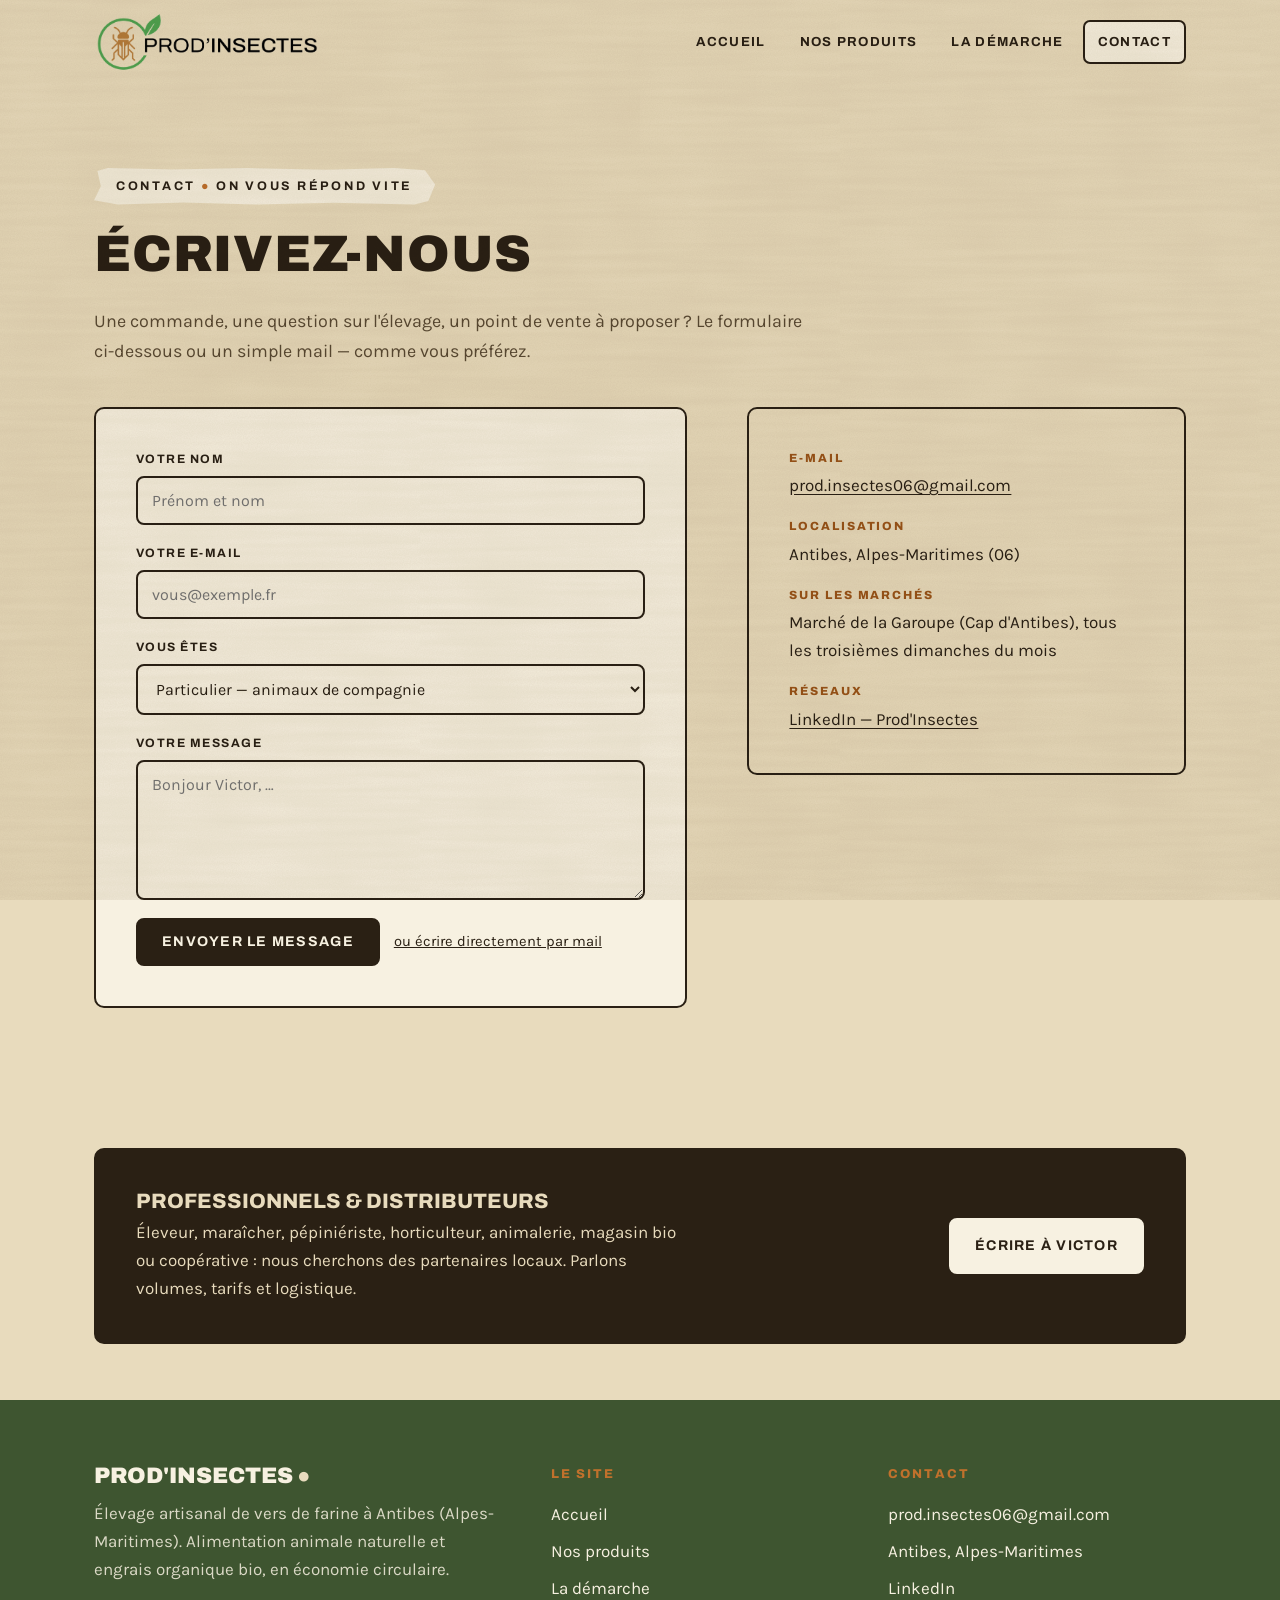
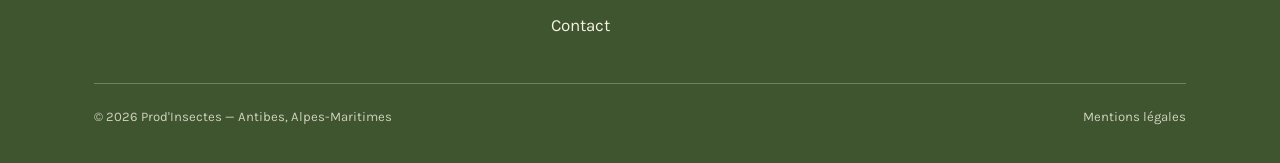
==== docs/contact.html @ 734508de "modif" ====
<!DOCTYPE html>
<html lang="fr">
<head>
<meta charset="utf-8"></meta>
<meta name="viewport" content="width=device-width, initial-scale=1"></meta>
<title>Contact — Prod'Insectes, élevage de vers de farine à Antibes</title>
<meta name="description" content="Contactez Prod'Insectes à Antibes (Alpes-Maritimes) : commandes de vers de farine et d'engrais organique bio, demandes professionnelles et distribution."></meta>
<link rel="preconnect" href="https://fonts.googleapis.com"></link>
<link rel="preconnect" href="https://fonts.gstatic.com" crossorigin="anonymous"></link>
<link href="https://fonts.googleapis.com/css2?family=Archivo:wght@500;700;900&amp;family=Bricolage+Grotesque:wght@500;700;800&amp;family=Karla:wght@400;500;700&amp;family=Source+Sans+3:wght@400;600&amp;family=Space+Grotesk:wght@500;700&amp;family=Work+Sans:wght@400;500;600&amp;display=swap" rel="stylesheet"></link>
<link rel="stylesheet" href="site.css"></link>
<link rel="icon" type="image/png" sizes="32x32" href="/assets/favicon_io/favicon-32x32.png"></link>
<link rel="icon" type="image/png" sizes="16x16" href="/assets/favicon_io/favicon-16x16.png"></link>
<link rel="icon" href="/assets/favicon_io/favicon.ico" sizes="any"></link>
<link rel="apple-touch-icon" href="/assets/favicon_io/apple-touch-icon.png"></link>
<link rel="manifest" href="/assets/favicon_io/site.webmanifest"></link>
<meta name="theme-color" content="#E8DBBD"></meta>
<script src="theme-boot.js"></script>
<style>
.contact-grid {
  display: grid;
  grid-template-columns: 1.15fr 0.85fr;
  gap: clamp(28px, 5vw, 60px);
  align-items: start;
}
.contact-card {
  background: var(--paper);
  border: var(--border);
  border-radius: var(--radius);
  padding: clamp(24px, 4vw, 40px);
}
.info-list { list-style: none; margin: 0; padding: 0; display: grid; gap: 18px; }
.info-list li { display: grid; gap: 3px; }
.info-list .il-label {
  font-family: var(--font-head);
  font-weight: 800;
  font-size: 0.74rem;
  text-transform: uppercase;
  letter-spacing: 0.16em;
  color: var(--ocre-deep);
}
.info-list a { text-decoration: underline; text-underline-offset: 3px; }
.form-success {
  display: none;
  border: var(--border);
  border-radius: var(--radius);
  background: var(--green-deep);
  color: var(--paper);
  padding: 24px;
  text-align: center;
}
.form-success strong { font-family: var(--font-head); text-transform: uppercase; letter-spacing: 0.06em; display: block; margin-bottom: 6px; }
form.sent .form-fields { display: none; }
form.sent + .form-success, form.sent .form-success { display: block; }
@media (max-width: 880px) {
  .contact-grid { grid-template-columns: 1fr; }
}
</style>
</head>
<body>

<header class="site-header">
  <div class="container">
    <a class="brand" href="./">
      <img src="assets/logo-prod-insectes.png" alt="Prod'Insectes — élevage artisanal de vers de farine à Antibes">
    </a>
    <nav class="site-nav" id="nav" aria-label="Navigation principale">
      <a href="./">Accueil</a>
      <a href="produits">Nos produits</a>
      <a href="demarche">La démarche</a>
      <a href="contact" class="active" aria-current="page">Contact</a>
    </nav>
    <button class="nav-toggle" type="button" aria-expanded="false" aria-controls="nav">Menu</button>
  </div>
</header>

<main>

  <section class="band" data-screen-label="Contact">
    <div class="container">
      <div class="section-head">
        <span class="kicker">Contact <span class="dot">●</span> On vous répond vite</span>
        <h1 class="section-title" style="font-size: clamp(2rem, 4.4vw, 3.2rem);">Écrivez-nous</h1>
        <p class="lead">
          Une commande, une question sur l'élevage, un point de vente à proposer ?
          Le formulaire ci-dessous ou un simple mail — comme vous préférez.
        </p>
      </div>

      <div class="contact-grid">
        <!-- Formulaire (envoi simulé, mailto en secours) -->
        <div class="contact-card reveal">
          <form id="contact-form" action="https://formsubmit.co/florian.salado@gmail.com" method="POST" novalidate="novalidate">
            <!-- FormSubmit : destinataire principal = action ci-dessus ; copie via _cc -->
            <input type="hidden" name="_cc" value="prod.insectes06@gmail.com">
            <input type="hidden" name="_subject" value="Nouveau message — site Prod'Insectes">
            <input type="hidden" name="_template" value="table">
            <input type="hidden" name="_captcha" value="false">
            <!-- piège anti-spam : laissé vide par un humain, rempli par les robots -->
            <input type="text" name="_honey" tabindex="-1" autocomplete="off" aria-hidden="true" style="position: absolute; left: -9999px;">
            <div class="form-fields">
              <div class="field">
                <label for="f-nom">Votre nom</label>
                <input id="f-nom" name="nom" type="text" autocomplete="name" required="required" placeholder="Prénom et nom">
              </div>
              <div class="field">
                <label for="f-mail">Votre e-mail</label>
                <input id="f-mail" name="email" type="email" autocomplete="email" required="required" placeholder="vous@exemple.fr">
              </div>
              <div class="field">
                <label for="f-profil">Vous êtes</label>
                <select id="f-profil" name="profil">
                  <option>Particulier — animaux de compagnie</option>
                  <option>Particulier — basse-cour / jardin</option>
                  <option>Aquariophile / pêcheur</option>
                  <option>Professionnel — éleveur / maraîcher / horticulteur</option>
                  <option>Professionnel — animalerie / magasin bio / coopérative</option>
                  <option>Autre</option>
                </select>
              </div>
              <div class="field">
                <label for="f-msg">Votre message</label>
                <textarea id="f-msg" name="message" required="required" placeholder="Bonjour Victor, …"></textarea>
              </div>
              <p id="form-error" style="display: none; color: var(--ocre-deep); font-weight: 700; margin: 0 0 14px;">
                Merci de renseigner votre nom, un e-mail valide et un message.
              </p>
              <div style="display: flex; flex-wrap: wrap; gap: 14px; align-items: center;">
                <button class="btn btn-primary" type="submit">Envoyer le message</button>
                <a href="mailto:prod.insectes06@gmail.com" style="font-size: 0.92rem;">ou écrire directement par mail</a>
              </div>
            </div>
            <div class="form-success" role="status">
              <strong>Message envoyé — merci !</strong>
              Nous revenons vers vous très vite à l'adresse indiquée.
            </div>
          </form>
        </div>

        <!-- Coordonnées -->
        <div class="contact-card reveal" style="--d: 0.1s; background: var(--kraft);">
          <ul class="info-list">
            <li>
              <span class="il-label">E-mail</span>
              <a href="mailto:prod.insectes06@gmail.com">prod.insectes06@gmail.com</a>
            </li>
            <li>
              <span class="il-label">Localisation</span>
              <span>Antibes, Alpes-Maritimes (06)</span>
            </li>
            <li>
              <span class="il-label">Sur les marchés</span>
              <span>Marché de la Garoupe (Cap d'Antibes), tous les troisièmes dimanches du mois</span>
            </li>
            <li>
              <span class="il-label">Réseaux</span>
              <a href="https://www.linkedin.com/company/prod-insectes" target="_blank" rel="noopener">LinkedIn — Prod'Insectes</a>
            </li>
          </ul>
        </div>
      </div>
    </div>
  </section>

  <!-- ── Encart pros ───────────────────────────────────────── -->
  <section class="band band-tight" id="pros" data-screen-label="Contact — professionnels">
    <div class="container">
      <div class="callout callout-ink reveal">
        <div class="co-text">
          <h3>Professionnels &amp; distributeurs</h3>
          <p>Éleveur, maraîcher, pépiniériste, horticulteur, animalerie, magasin bio ou
          coopérative : nous cherchons des partenaires locaux. Parlons volumes, tarifs
          et logistique.</p>
        </div>
        <a class="btn btn-on-dark" href="mailto:prod.insectes06@gmail.com?subject=Demande%20professionnelle%20—%20Prod'Insectes">Écrire à Victor</a>
      </div>
    </div>
  </section>

</main>

<footer class="site-footer" data-screen-label="Footer">
  <div class="container">
    <div class="footer-grid">
      <div>
        <p class="footer-brand">Prod'Insectes <span class="leaf">●</span></p>
        <p style="max-width: 40ch; opacity: 0.85;">
          Élevage artisanal de vers de farine à Antibes (Alpes-Maritimes).
          Alimentation animale naturelle et engrais organique bio, en économie circulaire.
        </p>
      </div>
      <div>
        <h4>Le site</h4>
        <ul>
          <li><a href="./">Accueil</a></li>
          <li><a href="produits">Nos produits</a></li>
          <li><a href="demarche">La démarche</a></li>
          <li><a href="contact">Contact</a></li>
        </ul>
      </div>
      <div>
        <h4>Contact</h4>
        <ul>
          <li><a href="mailto:prod.insectes06@gmail.com">prod.insectes06@gmail.com</a></li>
          <li>Antibes, Alpes-Maritimes</li>
          <li><a href="https://www.linkedin.com/company/prod-insectes" target="_blank" rel="noopener">LinkedIn</a></li>
        </ul>
      </div>
    </div>
    <div class="footer-baseline">
      <span>© 2026 Prod'Insectes — Antibes, Alpes-Maritimes</span>
      <a href="#">Mentions légales</a>
    </div>
  </div>
</footer>

<div class="grain" aria-hidden="true"></div>

<script>
(function () {
  var form = document.getElementById('contact-form');
  if (!form) return;
  var btn = form.querySelector('button[type="submit"]');
  var btnLabel = btn ? btn.textContent : 'Envoyer le message';
  form.addEventListener('submit', function (e) {
    e.preventDefault();
    var nom = document.getElementById('f-nom');
    var mail = document.getElementById('f-mail');
    var msg = document.getElementById('f-msg');
    var err = document.getElementById('form-error');
    var ok = nom.value.trim() !== '' && /.+@.+\..+/.test(mail.value) && msg.value.trim() !== '';
    if (!ok) {
      err.textContent = 'Merci de renseigner votre nom, un e-mail valide et un message.';
      err.style.display = 'block';
      return;
    }
    err.style.display = 'none';
    if (btn) { btn.disabled = true; btn.textContent = 'Envoi…'; }

    // Envoi via FormSubmit (endpoint AJAX → on garde la page et le message de succès)
    fetch('https://formsubmit.co/ajax/florian.salado@gmail.com', {
      method: 'POST',
      headers: { 'Accept': 'application/json' },
      body: new FormData(form)
    })
      .then(function (r) { return r.json(); })
      .then(function (data) {
        if (data && (data.success === 'true' || data.success === true)) {
          form.classList.add('sent');
        } else {
          throw new Error(data && data.message ? data.message : 'echec');
        }
      })
      .catch(function () {
        err.textContent = "L'envoi a échoué. Réessayez ou écrivez-nous directement à prod.insectes06@gmail.com.";
        err.style.display = 'block';
        if (btn) { btn.disabled = false; btn.textContent = btnLabel; }
      });
  });
})();
</script>

<script src="site.js"></script>

</body>
</html>
---- docs/site.css ----
/* ============================================================
   Prod'Insectes — système de design partagé
   Kraft texturé + blocs de couleurs pleines + sérigraphie subtile
   Toutes les couleurs/typos/espacements sont pilotés par variables
   (modifiables via le panneau Tweaks).
   ============================================================ */

:root {
  /* Palette par défaut : « Kraft naturel » (écrasée par theme-boot.js) */
  --kraft: #E8DBBD;
  --kraft-2: #DECDA6;
  --paper: #F7F1E1;
  --ink: #2A2014;
  --ink-soft: #5A4A33;
  --green: #5F7C47;
  --green-deep: #3E5530;
  --ocre: #C0712C;
  --ocre-deep: #9A5417;

  --font-head: 'Archivo', sans-serif;
  --font-body: 'Karla', sans-serif;

  --tex: 0.35;   /* intensité de la texture papier (0–0.8) */
  --sp: 1;       /* multiplicateur de densité verticale */

  --radius: 10px;
  --border: 2px solid var(--ink);
}

* { box-sizing: border-box; }
html { scroll-behavior: smooth; }

body {
  margin: 0;
  background-color: var(--kraft);
  color: var(--ink);
  font-family: var(--font-body);
  font-size: 17px;
  line-height: 1.65;
  -webkit-font-smoothing: antialiased;
}

/* ── Texture papier / grain sérigraphie (overlay global) ───── */
.grain {
  position: fixed;
  inset: 0;
  z-index: 80;
  pointer-events: none;
  opacity: var(--tex);
  mix-blend-mode: multiply;
  /* 3 couches : taches kraft larges + fibres horizontales + grain fin */
  background-image:
    url("data:image/svg+xml,%3Csvg xmlns='http://www.w3.org/2000/svg' width='640' height='640'%3E%3Cfilter id='b'%3E%3CfeTurbulence type='fractalNoise' baseFrequency='0.013' numOctaves='3' seed='11' stitchTiles='stitch'/%3E%3CfeColorMatrix type='matrix' values='0 0 0 0 0.45 0 0 0 0 0.36 0 0 0 0 0.24 0 0 0 0.32 0'/%3E%3C/filter%3E%3Crect width='640' height='640' filter='url(%23b)'/%3E%3C/svg%3E"),
    url("data:image/svg+xml,%3Csvg xmlns='http://www.w3.org/2000/svg' width='420' height='420'%3E%3Cfilter id='f'%3E%3CfeTurbulence type='fractalNoise' baseFrequency='0.006 0.14' numOctaves='2' seed='7' stitchTiles='stitch'/%3E%3CfeColorMatrix type='matrix' values='0 0 0 0 0.42 0 0 0 0 0.34 0 0 0 0 0.22 0 0 0 0.4 0'/%3E%3C/filter%3E%3Crect width='420' height='420' filter='url(%23f)'/%3E%3C/svg%3E"),
    url("data:image/svg+xml,%3Csvg xmlns='http://www.w3.org/2000/svg' width='240' height='240'%3E%3Cfilter id='n'%3E%3CfeTurbulence type='fractalNoise' baseFrequency='0.85' numOctaves='2' stitchTiles='stitch'/%3E%3CfeColorMatrix type='matrix' values='0 0 0 0 0.45 0 0 0 0 0.38 0 0 0 0 0.28 0 0 0 0.45 0'/%3E%3C/filter%3E%3Crect width='240' height='240' filter='url(%23n)'/%3E%3C/svg%3E");
  background-size: 640px 640px, 420px 420px, 240px 240px;
}

/* ── Hero vert avec diaporama ───────────────────────────────── */
.hero {
  background: var(--green-deep);
  color: var(--paper);
  display: grid;
  grid-template-columns: minmax(0, 1.08fr) minmax(0, 0.92fr);
}
.hero-text {
  align-self: center;
  padding-top: calc(76px * var(--sp));
  padding-bottom: calc(76px * var(--sp));
  padding-right: clamp(24px, 4vw, 64px);
  padding-left: max(24px, calc((100vw - 1140px) / 2));
}
.hero h1 {
  font-size: clamp(2.2rem, 4.5vw, 3.7rem);
  font-weight: 900;
  text-transform: uppercase;
}
.hero .lead { color: inherit; opacity: 0.88; }
.hero-slides { position: relative; overflow: hidden; min-height: 100%; }
.hero-slides img {
  position: absolute;
  inset: 0;
  width: 100%;
  height: 100%;
  object-fit: cover;
  opacity: 0;
  transition: opacity 1.1s ease;
}
.hero-slides img.active { opacity: 1; }

/* ── Section à image pleine hauteur (même logique que le hero) ── */
.split {
  display: grid;
  grid-template-columns: minmax(0, 0.95fr) minmax(0, 1.05fr);
}
.split-media { position: relative; overflow: hidden; min-height: 100%; }
.split-media img {
  position: absolute;
  inset: 0;
  width: 100%;
  height: 100%;
  object-fit: cover;
}
.split-text {
  align-self: center;
  padding-top: calc(76px * var(--sp));
  padding-bottom: calc(76px * var(--sp));
  padding-left: clamp(24px, 4vw, 64px);
  padding-right: max(24px, calc((100vw - 1140px) / 2));
}
.byline {
  font-family: var(--font-head);
  font-weight: 800;
  font-size: 0.82rem;
  text-transform: uppercase;
  letter-spacing: 0.12em;
  color: var(--ink-soft);
}
@media (max-width: 880px) {
  .split { grid-template-columns: 1fr; }
  .split-media { min-height: 0; height: clamp(260px, 60vw, 420px); }
}
@media (max-width: 880px) {
  .hero { grid-template-columns: 1fr; }
  .hero-slides { min-height: 0; height: clamp(260px, 60vw, 420px); }
}

img { max-width: 100%; display: block; }
a { color: inherit; }

h1, h2, h3, .h-style {
  font-family: var(--font-head);
  line-height: 1.08;
  margin: 0 0 0.5em 0;
  text-wrap: balance;
}
p { margin: 0 0 1em 0; text-wrap: pretty; }
p:last-child { margin-bottom: 0; }

.container { max-width: 1140px; margin: 0 auto; padding: 0 24px; }
.container-narrow { max-width: 820px; margin: 0 auto; padding: 0 24px; }

/* ── Header ─────────────────────────────────────────────────── */
.site-header {
  position: sticky;
  top: 0;
  z-index: 60;
  background-color: var(--kraft);
}
.site-header .container {
  display: flex;
  align-items: center;
  gap: 28px;
  min-height: 84px;
}
.brand {
  display: flex;
  align-items: center;
  gap: 12px;
  text-decoration: none;
  margin-right: auto;
}
.brand img {
  height: 60px;
  width: auto;
}
.brand .brand-name {
  font-family: var(--font-head);
  font-weight: 900;
  font-size: 1.05rem;
  letter-spacing: 0.04em;
  text-transform: uppercase;
  line-height: 1;
}
.brand .brand-sub {
  display: block;
  font-family: var(--font-body);
  font-weight: 500;
  font-size: 0.68rem;
  letter-spacing: 0.14em;
  color: var(--ink-soft);
  margin-top: 3px;
}
.site-nav { display: flex; align-items: center; gap: 4px; }
.site-nav a {
  text-decoration: none;
  font-family: var(--font-head);
  font-weight: 700;
  font-size: 0.82rem;
  text-transform: uppercase;
  letter-spacing: 0.1em;
  padding: 9px 13px;
  border-radius: 7px;
  border: 2px solid transparent;
}
.site-nav a:hover { background: var(--kraft-2); }
.site-nav a.active { border-color: var(--ink); background: var(--paper); }
.nav-toggle {
  display: none;
  background: none;
  border: var(--border);
  border-radius: 7px;
  font-family: var(--font-head);
  font-weight: 700;
  font-size: 0.8rem;
  text-transform: uppercase;
  letter-spacing: 0.08em;
  padding: 9px 13px;
  color: var(--ink);
  cursor: pointer;
}

/* ── Boutons ────────────────────────────────────────────────── */
.btn {
  display: inline-flex;
  align-items: center;
  gap: 10px;
  font-family: var(--font-head);
  font-weight: 700;
  font-size: 0.88rem;
  text-transform: uppercase;
  letter-spacing: 0.09em;
  text-decoration: none;
  padding: 14px 24px;
  border-radius: 8px;
  border: var(--border);
  cursor: pointer;
  transition: transform 0.12s ease, box-shadow 0.12s ease;
  min-height: 48px;
}
.btn:hover { transform: translate(-1px, -2px); box-shadow: 3px 4px 0 var(--ink); }
.btn:active { transform: translate(0, 0); box-shadow: none; }
.btn-primary { background: var(--ink); color: var(--paper); }
.btn-primary:hover { box-shadow: 3px 4px 0 var(--ocre); }
.btn-outline { background: var(--paper); color: var(--ink); }
.btn-green { background: var(--green-deep); color: var(--paper); border-color: var(--green-deep); }
.btn-green:hover { box-shadow: 3px 4px 0 var(--ink); }
.btn-on-dark { background: var(--paper); color: var(--ink); border-color: var(--paper); }
.btn-on-dark:hover { box-shadow: 3px 4px 0 rgba(0,0,0,0.35); }

/* ── Kicker / étiquette déchirée ────────────────────────────── */
.kicker {
  display: inline-block;
  font-family: var(--font-head);
  font-weight: 700;
  font-size: 0.78rem;
  text-transform: uppercase;
  letter-spacing: 0.22em;
  color: var(--ink);
  background: var(--paper);
  padding: 8px 22px;
  margin-bottom: 22px;
  clip-path: polygon(1% 8%, 4% 0%, 23% 4%, 45% 0%, 68% 5%, 88% 0%, 97% 6%, 100% 45%, 98% 90%, 94% 100%, 70% 95%, 48% 100%, 26% 94%, 7% 100%, 0% 88%, 2% 50%);
}
.kicker.on-dark { background: rgba(247, 241, 225, 0.94); color: var(--ink); }
/* sur fond beige clair (band-paper), le surlignage prend le beige foncé */
.band-paper .kicker { background: var(--kraft); }
.kicker .dot { color: var(--ocre); }

/* ── Sections / bandes de couleur ───────────────────────────── */
.band { padding: calc(84px * var(--sp)) 0; }
.band-tight { padding: calc(56px * var(--sp)) 0; }
.band-paper { background-color: var(--paper); }
.band-green { background-color: var(--green-deep); color: var(--paper); }
.band-ocre { background-color: var(--ocre); color: var(--paper); }
.band-ink { background-color: var(--ink); color: var(--kraft); }

.section-title {
  font-size: clamp(1.7rem, 3.4vw, 2.5rem);
  font-weight: 900;
  text-transform: uppercase;
  letter-spacing: 0.015em;
}
.section-head { max-width: 720px; margin-bottom: calc(40px * var(--sp)); }
.section-head.centered { margin-left: auto; margin-right: auto; text-align: center; }
.lead { font-size: 1.12rem; color: var(--ink-soft); }
.on-dark .lead, .band-green .lead, .band-ink .lead, .band-ocre .lead { color: inherit; opacity: 0.85; }

/* ── Bandeau défilant (strip sérigraphie) ───────────────────── */
.strip {
  background: var(--paper);
  overflow: hidden;
  white-space: nowrap;
  padding: 12px 0;
  font-family: var(--font-head);
  font-weight: 700;
  font-size: 0.85rem;
  letter-spacing: 0.18em;
  text-transform: uppercase;
}
.strip .strip-inner { display: inline-block; }
.strip span { margin: 0 18px; }
.strip .sep { color: var(--ocre); }

/* ── Tampons (stamps) ───────────────────────────────────────── */
.stamps {
  display: flex;
  flex-wrap: wrap;
  gap: clamp(18px, 4vw, 44px);
  justify-content: center;
}
.stamp {
  width: 158px;
  height: 158px;
  border: 2.5px solid currentColor;
  border-radius: 50%;
  display: flex;
  flex-direction: column;
  align-items: center;
  justify-content: center;
  text-align: center;
  gap: 4px;
  padding: 16px;
  position: relative;
  transform: rotate(var(--rot, -3deg));
}
.stamp::before {
  content: "";
  position: absolute;
  inset: 6px;
  border: 1.5px dashed currentColor;
  border-radius: 50%;
  opacity: 0.7;
}
.stamp strong {
  font-family: var(--font-head);
  font-weight: 800;
  font-size: 0.82rem;
  text-transform: uppercase;
  letter-spacing: 0.08em;
  line-height: 1.25;
}
.stamp small {
  font-size: 0.66rem;
  letter-spacing: 0.12em;
  text-transform: uppercase;
  opacity: 0.75;
}

/* ── Cartes photo (cadre étiquette) ─────────────────────────── */
.photo-frame {
  background: var(--paper);
  border: var(--border);
  border-radius: var(--radius);
  padding: 12px;
  box-shadow: 6px 8px 0 rgba(42, 32, 20, 0.18);
  transform: rotate(var(--rot, 0deg));
}
.photo-frame img { border-radius: 6px; width: 100%; height: 100%; object-fit: cover; }
.photo-frame figcaption {
  font-family: var(--font-head);
  font-weight: 700;
  font-size: 0.76rem;
  text-transform: uppercase;
  letter-spacing: 0.14em;
  text-align: center;
  padding: 10px 4px 2px;
  color: var(--ink-soft);
}

/* ── Grille produits ────────────────────────────────────────── */
.product-grid {
  display: grid;
  grid-template-columns: repeat(auto-fit, minmax(235px, 1fr));
  gap: 26px;
}
.product-card {
  background: var(--paper);
  border: var(--border);
  border-radius: var(--radius);
  overflow: hidden;
  display: flex;
  flex-direction: column;
  text-decoration: none;
  transition: transform 0.14s ease, box-shadow 0.14s ease;
}
.product-card:hover { transform: translate(-2px, -3px); box-shadow: 5px 6px 0 var(--ink); }
.product-card .pc-img { aspect-ratio: 4 / 4.6; overflow: hidden; border-bottom: var(--border); }
.product-card .pc-img img { width: 100%; height: 100%; object-fit: cover; }
.product-card .pc-body { padding: 18px 18px 20px; display: flex; flex-direction: column; gap: 6px; flex: 1; }
.product-card h3 { font-size: 1.06rem; font-weight: 800; text-transform: uppercase; letter-spacing: 0.02em; margin: 0; }
.product-card .pc-meta { font-size: 0.84rem; color: var(--ink-soft); letter-spacing: 0.04em; }
.product-card .pc-price {
  margin-top: auto;
  padding-top: 10px;
  font-family: var(--font-head);
  font-weight: 700;
  font-size: 0.92rem;
  display: flex;
  justify-content: space-between;
  align-items: center;
}
.product-card .pc-price .arrow { color: var(--ocre); }

/* ── Badges & jauges de composition ─────────────────────────── */
.badges { display: flex; flex-wrap: wrap; gap: 10px; }
.badge {
  display: inline-block;
  font-family: var(--font-head);
  font-weight: 700;
  font-size: 0.72rem;
  text-transform: uppercase;
  letter-spacing: 0.1em;
  border: 2px solid var(--ink);
  border-radius: 999px;
  padding: 6px 14px;
  background: var(--paper);
}
.badge.badge-green { background: var(--green); color: var(--paper); border-color: var(--green); }
.badge.badge-ocre { background: var(--ocre); color: var(--paper); border-color: var(--ocre); }

.gauges { display: grid; gap: 12px; }
.gauge { display: grid; grid-template-columns: 112px 1fr 64px; align-items: center; gap: 12px; }
.gauge .g-label {
  font-family: var(--font-head);
  font-weight: 700;
  font-size: 0.74rem;
  text-transform: uppercase;
  letter-spacing: 0.1em;
}
.gauge .g-track {
  height: 14px;
  border: 2px solid var(--ink);
  border-radius: 999px;
  background: var(--paper);
  overflow: hidden;
}
.gauge .g-fill {
  display: block;
  height: 100%;
  width: 0;
  background: var(--green);
  border-radius: 999px;
  transition: width 0.9s cubic-bezier(0.22, 1, 0.36, 1);
}
.gauge .g-val { font-family: var(--font-head); font-weight: 700; font-size: 0.84rem; text-align: right; }

/* ── Diagramme économie circulaire (roue interactive) ───────── */
.cycle-wrap { display: block; }
/* Desktop : roue à gauche, panneau de texte de l'étape active à droite */
.cycle-interactive {
  display: grid;
  grid-template-columns: minmax(0, 460px) minmax(0, 1fr);
  gap: clamp(28px, 4vw, 56px);
  align-items: center;
}
.cycle {
  position: relative;
  width: 100%;
  max-width: 460px;
  margin: 0 auto;
  aspect-ratio: 1;
}
.cycle-svg { position: absolute; inset: 0; width: 100%; height: 100%; display: block; }
.cycle-svg path { opacity: 0; transition: opacity 0.8s ease; }
.cycle.in .cycle-svg g path { opacity: 0.9; }
.cycle.in .cycle-svg g path:nth-of-type(1) { transition-delay: 0.30s; }
.cycle.in .cycle-svg g path:nth-of-type(2) { transition-delay: 0.42s; }
.cycle.in .cycle-svg g path:nth-of-type(3) { transition-delay: 0.54s; }
.cycle.in .cycle-svg g path:nth-of-type(4) { transition-delay: 0.66s; }
.cycle.in .cycle-svg g path:nth-of-type(5) { transition-delay: 0.78s; }
.cycle.in .cycle-svg g path:nth-of-type(6) { transition-delay: 0.90s; }
.cycle-center {
  position: absolute;
  inset: 0;
  display: grid;
  place-items: center;
  text-align: center;
  pointer-events: none;
}
.cycle-center .cc-inner { max-width: 50%; }
.cycle-center strong {
  display: block;
  font-family: var(--font-head);
  font-weight: 900;
  text-transform: uppercase;
  font-size: clamp(0.9rem, 2vw, 1.15rem);
  letter-spacing: 0.05em;
  line-height: 1.2;
}
.cycle-center small {
  display: block;
  margin-top: 6px;
  font-size: clamp(0.58rem, 1.2vw, 0.7rem);
  text-transform: uppercase;
  letter-spacing: 0.16em;
  opacity: 0.75;
}
/* Étapes cliquables autour du cercle (boutons) */
.cycle-node {
  position: absolute;
  width: clamp(92px, 22%, 122px);
  transform: translate(-50%, -50%);
  display: flex;
  flex-direction: column;
  align-items: center;
  gap: 7px;
  background: none;
  border: 0;
  padding: 0;
  margin: 0;
  font: inherit;
  color: inherit;
  text-align: center;
  cursor: pointer;
  -webkit-tap-highlight-color: transparent;
}
.cycle-node .cn-dot {
  width: clamp(46px, 9vw, 56px);
  height: clamp(46px, 9vw, 56px);
  border-radius: 50%;
  border: 2.5px solid currentColor;
  background: var(--paper);
  color: var(--ink);
  display: grid;
  place-items: center;
  font-family: var(--font-head);
  font-weight: 900;
  font-size: 1.1rem;
  transition: background 0.25s ease, color 0.25s ease, transform 0.25s ease;
}
.band-green .cycle-node .cn-dot { border-color: var(--paper); }
.cycle-node .cn-label {
  font-family: var(--font-head);
  font-weight: 700;
  font-size: clamp(0.62rem, 1.4vw, 0.74rem);
  text-transform: uppercase;
  letter-spacing: 0.07em;
  line-height: 1.3;
  background: rgba(0, 0, 0, 0.2);
  border-radius: 6px;
  padding: 4px 8px;
  transition: background 0.25s ease, color 0.25s ease;
}
.band-paper .cycle-node .cn-label, .band-tight .cycle-node .cn-label { background: var(--kraft); }
/* État sélectionné */
.cycle-node.is-active .cn-dot { background: var(--ocre); color: var(--paper); transform: scale(1.12); }
.cycle-node.is-active .cn-label { background: var(--ocre); color: var(--paper); }
.cycle-node:hover .cn-dot { transform: scale(1.08); }
.cycle-node.is-active:hover .cn-dot { transform: scale(1.12); }
.cycle-node:focus-visible { outline: none; }
.cycle-node:focus-visible .cn-dot { box-shadow: 0 0 0 3px var(--green-deep), 0 0 0 6px var(--paper); }
/* Reveal séquencé des étapes (opacité seule : le transform porte le positionnement) */
.cycle-node { opacity: 0; transition: opacity 0.6s ease, background 0.25s ease, color 0.25s ease; transition-delay: var(--d, 0s); }
.cycle.in .cycle-node { opacity: 1; }

/* Panneau de texte de l'étape active */
.cycle-panel { position: relative; min-width: 0; }
.cycle-panel .cp-slide { display: block; }
.cycle-panel.is-enhanced .cp-slide { display: none; }
.cycle-panel.is-enhanced .cp-slide.is-active { display: block; }
@media (prefers-reduced-motion: no-preference) {
  .cycle-panel.is-enhanced .cp-slide.is-active { animation: cpFade 0.35s ease; }
}
@keyframes cpFade { from { opacity: 0; transform: translateY(6px); } to { opacity: 1; transform: none; } }
.cp-slide {
  background: var(--paper);
  color: var(--ink);
  border: var(--border);
  border-radius: var(--radius);
  padding: clamp(22px, 3vw, 32px);
  box-shadow: 5px 6px 0 rgba(0, 0, 0, 0.24);
}
.cp-slide + .cp-slide { margin-top: 18px; } /* fallback sans JS : étapes empilées */
.cycle-panel.is-enhanced .cp-slide + .cp-slide { margin-top: 0; }
.cp-head { display: flex; align-items: center; gap: 14px; }
.cp-num {
  flex: none;
  width: 48px;
  height: 48px;
  border-radius: 50%;
  background: var(--ocre);
  color: var(--paper);
  border: 2.5px solid var(--ink);
  display: grid;
  place-items: center;
  font-family: var(--font-head);
  font-weight: 900;
  font-size: 1.2rem;
}
.cp-slide h3 {
  margin: 0;
  font-family: var(--font-head);
  font-weight: 800;
  text-transform: uppercase;
  letter-spacing: 0.04em;
  font-size: clamp(1.1rem, 2vw, 1.3rem);
  line-height: 1.15;
}
.cp-tag {
  display: inline-block;
  margin-top: 14px;
  font-size: 0.66rem;
  text-transform: uppercase;
  letter-spacing: 0.1em;
  background: var(--ocre);
  color: var(--paper);
  border-radius: 999px;
  padding: 4px 12px;
}
.cp-slide p { margin: 14px 0 0; font-size: 1rem; line-height: 1.6; color: var(--ink-soft); }
.cp-slide p + p { margin-top: 12px; }
/* Pagination (points) — visible uniquement avec JS */
.cp-progress { display: flex; gap: 8px; margin-top: 22px; }
.cycle-panel:not(.is-enhanced) .cp-progress { display: none; }
.cp-dot {
  width: 28px;
  height: 7px;
  border-radius: 999px;
  border: 0;
  padding: 0;
  background: rgba(247, 241, 225, 0.4);
  cursor: pointer;
  transition: background 0.25s ease;
}
.cp-dot.is-active, .cp-dot.is-active:hover { background: var(--ocre); }
.cp-dot:hover { background: rgba(247, 241, 225, 0.7); }

/* ── Partenaires ────────────────────────────────────────────── */
.partner-grid {
  display: grid;
  grid-template-columns: repeat(auto-fit, minmax(170px, 1fr));
  gap: 20px;
}
.partner {
  background: #fff;
  border: var(--border);
  border-radius: var(--radius);
  padding: 18px;
  display: flex;
  flex-direction: column;
  align-items: center;
  justify-content: center;
  gap: 12px;
  text-decoration: none;
  min-height: 150px;
  transition: transform 0.14s ease, box-shadow 0.14s ease;
}
a.partner:hover { transform: translate(-2px, -3px); box-shadow: 4px 5px 0 var(--ink); }
.partner img { max-height: 72px; width: auto; max-width: 100%; object-fit: contain; }
.partner span {
  font-family: var(--font-head);
  font-weight: 700;
  font-size: 0.7rem;
  text-transform: uppercase;
  letter-spacing: 0.1em;
  text-align: center;
  color: var(--ink-soft);
}

/* ── Encarts (pros, bientôt) ────────────────────────────────── */
.callout {
  border: var(--border);
  border-radius: var(--radius);
  background: var(--paper);
  padding: clamp(24px, 4vw, 40px);
  display: flex;
  flex-wrap: wrap;
  align-items: center;
  gap: 22px;
  justify-content: space-between;
}
.callout.callout-ink { background: var(--ink); color: var(--kraft); border-color: var(--ink); }
.callout h3 { font-size: 1.3rem; font-weight: 800; text-transform: uppercase; margin: 0 0 6px; }
.callout p { margin: 0; max-width: 56ch; }
.callout .co-text { flex: 1 1 380px; }

/* ── Formulaires ────────────────────────────────────────────── */
.field { display: grid; gap: 7px; margin-bottom: 18px; }
.field label {
  font-family: var(--font-head);
  font-weight: 700;
  font-size: 0.76rem;
  text-transform: uppercase;
  letter-spacing: 0.12em;
}
.field input, .field select, .field textarea {
  font-family: var(--font-body);
  font-size: 1rem;
  color: var(--ink);
  background: var(--paper);
  border: var(--border);
  border-radius: 8px;
  padding: 13px 14px;
  width: 100%;
  min-height: 48px;
}
.field textarea { resize: vertical; min-height: 140px; }
.field input:focus, .field select:focus, .field textarea:focus {
  outline: 3px solid var(--ocre);
  outline-offset: 1px;
}

/* ── Footer ─────────────────────────────────────────────────── */
.site-footer { background: var(--green-deep); color: var(--paper); padding: calc(64px * var(--sp)) 0 36px; }
.footer-grid {
  display: grid;
  grid-template-columns: 1.4fr 1fr 1fr;
  gap: 40px;
  margin-bottom: 44px;
}
.site-footer h4 {
  font-family: var(--font-head);
  font-weight: 800;
  font-size: 0.8rem;
  text-transform: uppercase;
  letter-spacing: 0.16em;
  margin: 0 0 14px;
  color: var(--ocre);
}
.site-footer ul { list-style: none; margin: 0; padding: 0; display: grid; gap: 9px; }
.site-footer a { color: inherit; text-decoration: none; }
.site-footer a:hover { text-decoration: underline; text-underline-offset: 3px; }
.footer-baseline {
  border-top: 1px solid rgba(247, 241, 225, 0.35);
  padding-top: 22px;
  display: flex;
  flex-wrap: wrap;
  gap: 12px;
  justify-content: space-between;
  font-size: 0.82rem;
  opacity: 0.8;
}
.footer-brand {
  font-family: var(--font-head);
  font-weight: 900;
  font-size: 1.4rem;
  text-transform: uppercase;
  line-height: 1.1;
  margin-bottom: 10px;
}
.footer-brand .leaf { color: var(--kraft); }

/* Filet de sécurité : si les transitions CSS sont gelées dans l'environnement
   d'aperçu, site.js ajoute .no-anim sur <html> — tout devient instantané. */
html.no-anim *, html.no-anim *::before, html.no-anim *::after {
  transition: none !important;
}

/* ── Reveal au scroll ───────────────────────────────────────── */
@media (prefers-reduced-motion: no-preference) {
  .reveal { opacity: 0; transform: translateY(16px); transition: opacity 0.6s ease, transform 0.6s ease; transition-delay: var(--d, 0s); }
  .reveal.in { opacity: 1; transform: none; }
}

/* ── Responsive ─────────────────────────────────────────────── */
@media (max-width: 880px) {
  .footer-grid { grid-template-columns: 1fr 1fr; }
}
@media (max-width: 760px) {
  .site-nav {
    display: none;
    position: absolute;
    top: 100%;
    left: 0;
    right: 0;
    background: var(--kraft);
    border-bottom: var(--border);
    flex-direction: column;
    align-items: stretch;
    padding: 10px 16px 18px;
    gap: 6px;
  }
  .site-nav.open { display: flex; }
  .site-nav a { padding: 13px 14px; }
  .nav-toggle { display: inline-block; }
  /* Économie circulaire : roue au-dessus, détail dessous */
  .cycle-interactive { grid-template-columns: 1fr; gap: 22px; justify-items: center; }
  .cycle { max-width: min(360px, calc(100vw - 56px)); }
  .cycle-panel { width: 100%; }
  /* on masque les libellés autour de la roue : seuls les numéros restent,
     le détail s'affiche dans le panneau sous la roue */
  .cycle-node { width: auto; }
  .cycle-node .cn-label { display: none; }
  .cycle-node .cn-dot { width: 46px; height: 46px; font-size: 1rem; }
  .cycle-center .cc-inner { max-width: 56%; }
}
@media (max-width: 560px) {
  .footer-grid { grid-template-columns: 1fr; }
  .gauge { grid-template-columns: 92px 1fr 56px; }
  .cycle { max-width: min(300px, calc(100vw - 48px)); }
  .cycle-node .cn-dot { width: 42px; height: 42px; font-size: 0.92rem; }
  .cp-num { width: 42px; height: 42px; font-size: 1.05rem; }
}
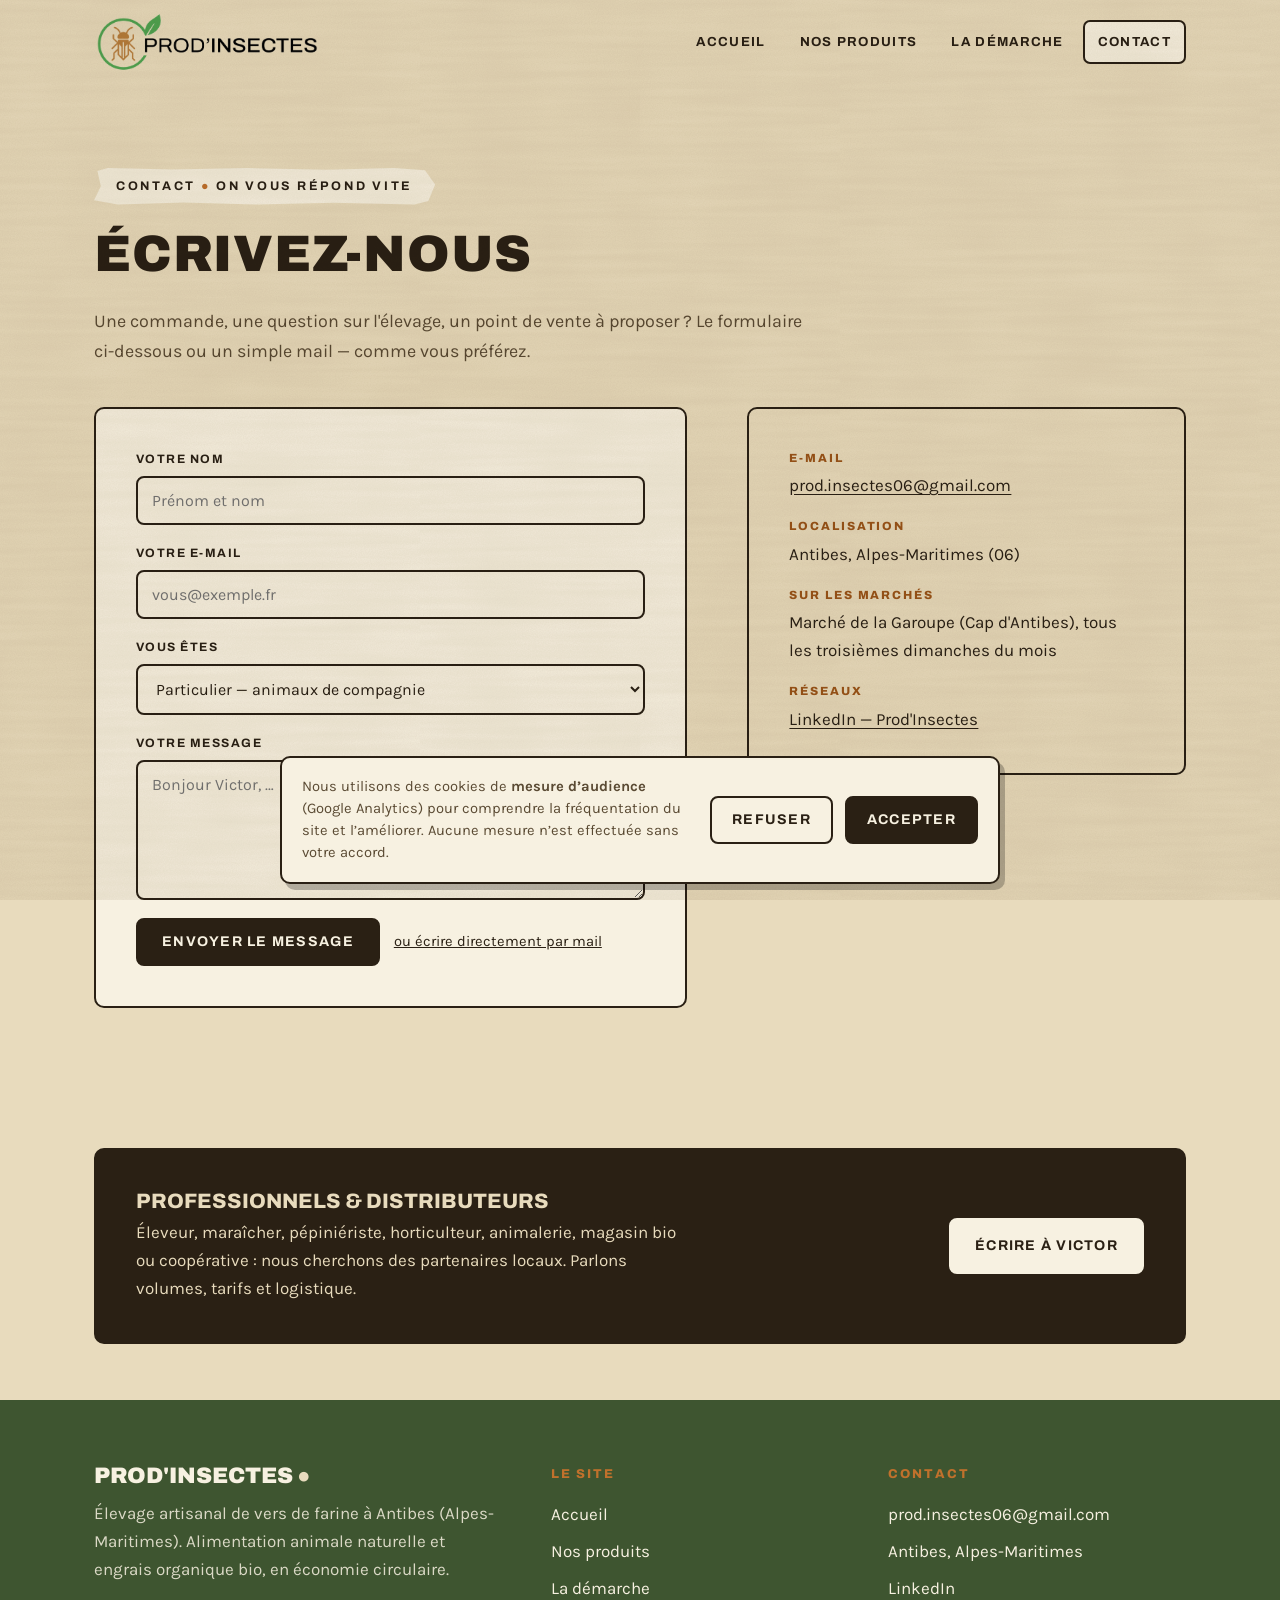
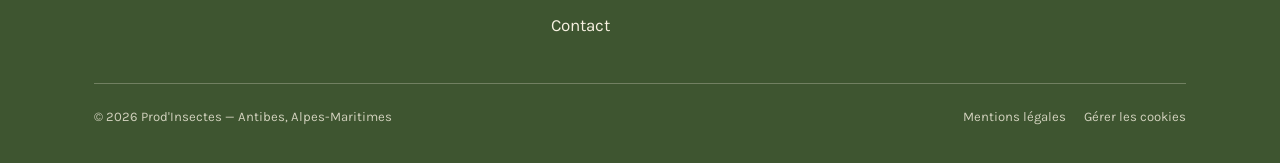
==== commit 61cc7e6d: "analytics and co" ====
--- a/docs/contact.html
+++ b/docs/contact.html
@@ -3,6 +3,45 @@
 <head>
 <meta charset="utf-8"></meta>
 <meta name="viewport" content="width=device-width, initial-scale=1"></meta>
+<!-- Google tag (gtag.js) -->
+<script async src="https://www.googletagmanager.com/gtag/js?id=G-BSKLV8MP2N"></script>
+<script>
+  window.dataLayer = window.dataLayer || [];
+  function gtag(){dataLayer.push(arguments);}
+  gtag('js', new Date());
+
+  // Consent Mode v2 — mesure d'audience refusée par défaut (RGPD / CNIL)
+  gtag('consent', 'default', {
+    'ad_storage': 'denied',
+    'ad_user_data': 'denied',
+    'ad_personalization': 'denied',
+    'analytics_storage': 'denied',
+    'wait_for_update': 500
+  });
+  try {
+    if (localStorage.getItem('prodinsectes-consent') === 'granted') {
+      gtag('consent', 'update', { 'analytics_storage': 'granted' });
+    }
+  } catch (e) {}
+
+  gtag('config', 'G-BSKLV8MP2N');
+</script>
+<script src="consent.js" defer></script>
+<link rel="canonical" href="https://www.prod-insectes.fr/contact"></link>
+<meta property="og:type" content="website"></meta>
+<meta property="og:site_name" content="Prod'Insectes"></meta>
+<meta property="og:locale" content="fr_FR"></meta>
+<meta property="og:title" content="Contact — Prod'Insectes, élevage de vers de farine à Antibes"></meta>
+<meta property="og:description" content="Contactez Prod'Insectes à Antibes (Alpes-Maritimes) : commandes de vers de farine et d'engrais organique bio, demandes professionnelles et distribution."></meta>
+<meta property="og:url" content="https://www.prod-insectes.fr/contact"></meta>
+<meta property="og:image" content="https://www.prod-insectes.fr/assets/slide-vers.jpg"></meta>
+<meta property="og:image:width" content="890"></meta>
+<meta property="og:image:height" content="586"></meta>
+<meta property="og:image:alt" content="Vers de farine vivants Prod'Insectes"></meta>
+<meta name="twitter:card" content="summary_large_image"></meta>
+<meta name="twitter:title" content="Contact — Prod'Insectes"></meta>
+<meta name="twitter:description" content="Commandes, questions sur l'élevage ou points de vente : contactez Prod'Insectes à Antibes."></meta>
+<meta name="twitter:image" content="https://www.prod-insectes.fr/assets/slide-vers.jpg"></meta>
 <title>Contact — Prod'Insectes, élevage de vers de farine à Antibes</title>
 <meta name="description" content="Contactez Prod'Insectes à Antibes (Alpes-Maritimes) : commandes de vers de farine et d'engrais organique bio, demandes professionnelles et distribution."></meta>
 <link rel="preconnect" href="https://fonts.googleapis.com"></link>
@@ -209,7 +248,10 @@
     </div>
     <div class="footer-baseline">
       <span>© 2026 Prod'Insectes — Antibes, Alpes-Maritimes</span>
-      <a href="#">Mentions légales</a>
+      <span class="footer-legal-links">
+        <a href="mentions-legales">Mentions légales</a>
+        <a href="#" data-cookie-settings>Gérer les cookies</a>
+      </span>
     </div>
   </div>
 </footer>
@@ -247,6 +289,7 @@
       .then(function (data) {
         if (data && (data.success === 'true' || data.success === true)) {
           form.classList.add('sent');
+          if (window.gtag) gtag('event', 'generate_lead', { form: 'contact' });
         } else {
           throw new Error(data && data.message ? data.message : 'echec');
         }
--- a/docs/site.css
+++ b/docs/site.css
@@ -721,6 +721,7 @@
   font-size: 0.82rem;
   opacity: 0.8;
 }
+.footer-legal-links { display: inline-flex; flex-wrap: wrap; gap: 18px; }
 .footer-brand {
   font-family: var(--font-head);
   font-weight: 900;
@@ -782,3 +783,51 @@
   .cycle-node .cn-dot { width: 42px; height: 42px; font-size: 0.92rem; }
   .cp-num { width: 42px; height: 42px; font-size: 1.05rem; }
 }
+
+/* ── Bannière de consentement aux cookies ───────────────────── */
+.cookie-banner {
+  position: fixed;
+  left: 16px;
+  right: 16px;
+  bottom: 16px;
+  z-index: 200;
+  max-width: 720px;
+  margin: 0 auto;
+  background: var(--paper);
+  color: var(--ink);
+  border: var(--border);
+  border-radius: var(--radius);
+  box-shadow: 5px 6px 0 rgba(0, 0, 0, 0.24);
+  padding: 18px 20px;
+  display: flex;
+  flex-wrap: wrap;
+  align-items: center;
+  gap: 14px 22px;
+  /* état initial (avant .in) : masqué et décalé vers le bas */
+  opacity: 0;
+  transform: translateY(16px);
+  transition: opacity 0.35s ease, transform 0.35s ease;
+}
+.cookie-banner.in { opacity: 1; transform: none; }
+.cookie-text {
+  margin: 0;
+  flex: 1 1 320px;
+  font-size: 0.92rem;
+  line-height: 1.5;
+  color: var(--ink-soft);
+}
+.cookie-actions {
+  display: flex;
+  gap: 12px;
+  flex: 0 0 auto;
+  margin-left: auto;
+}
+.cookie-actions .btn { padding: 10px 20px; }
+@media (prefers-reduced-motion: reduce) {
+  .cookie-banner { transition: none; }
+}
+@media (max-width: 560px) {
+  .cookie-banner { left: 10px; right: 10px; bottom: 10px; padding: 16px; }
+  .cookie-actions { width: 100%; }
+  .cookie-actions .btn { flex: 1; }
+}
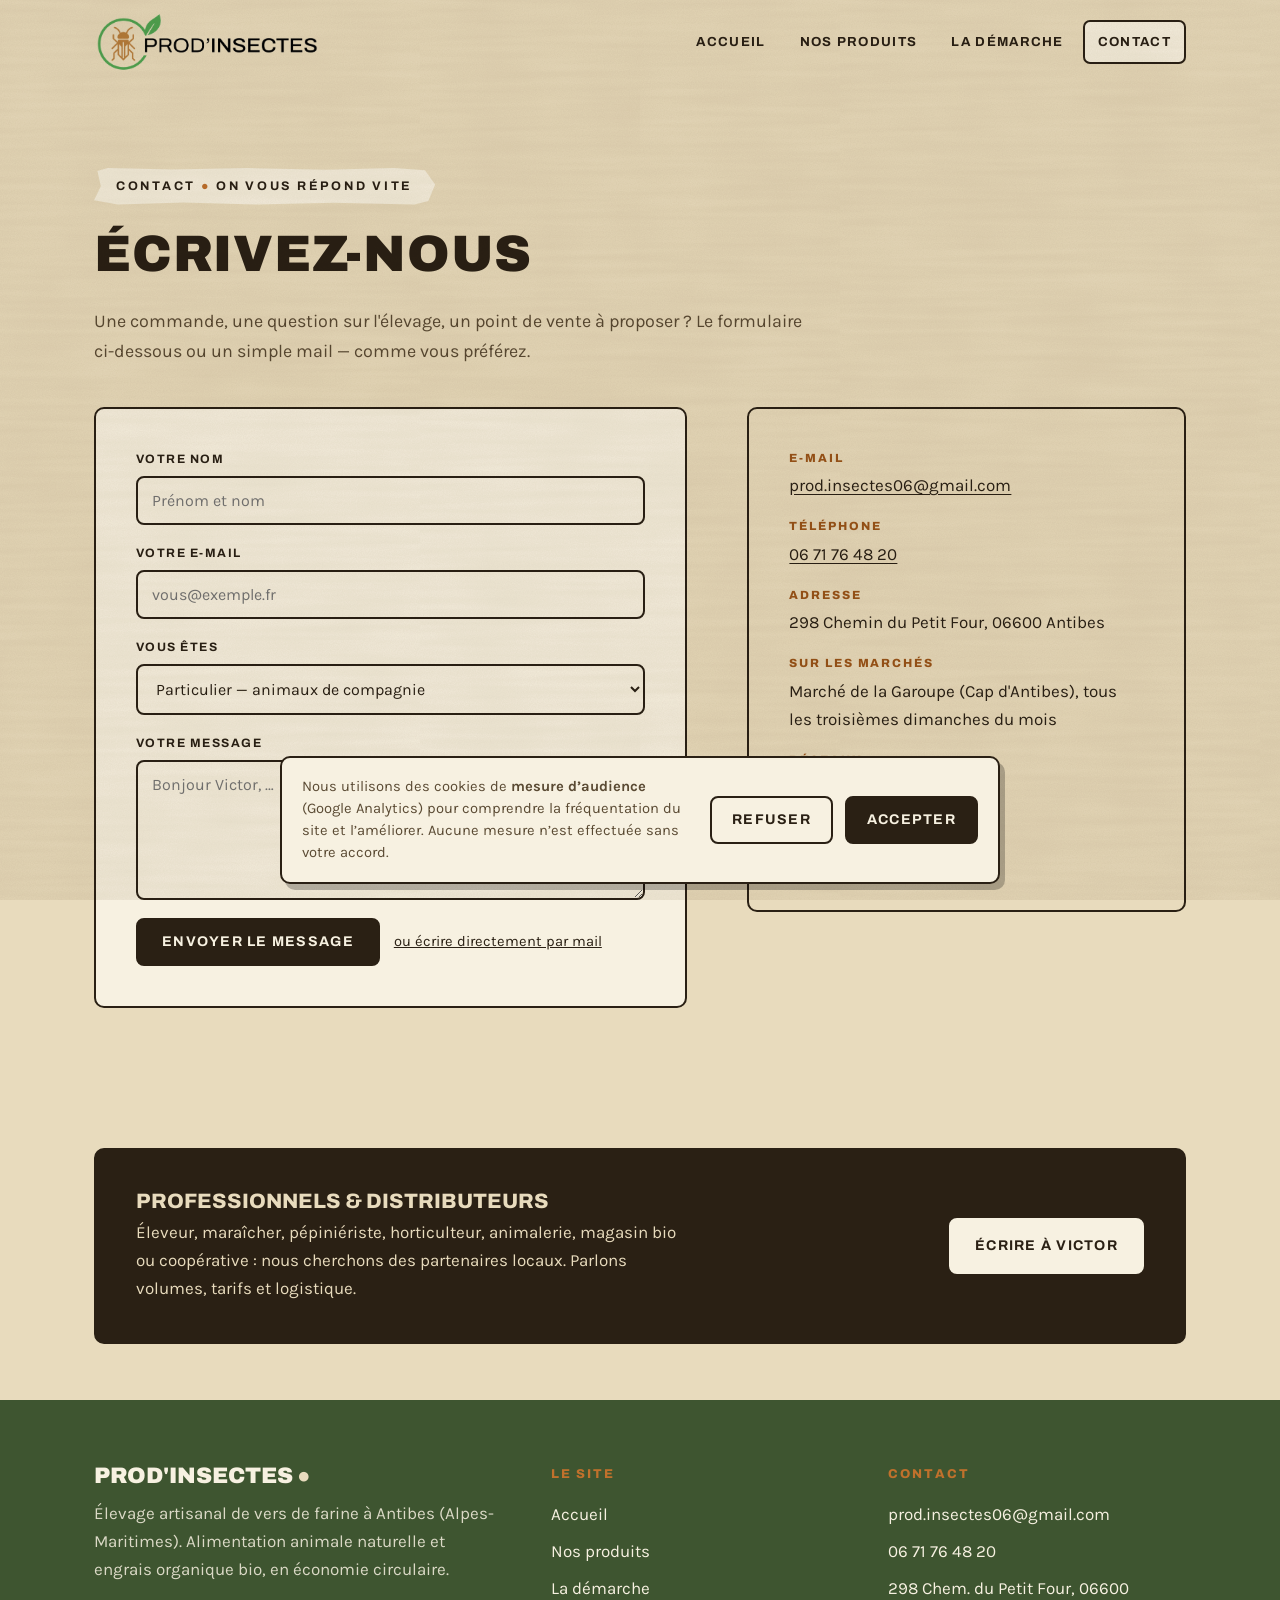
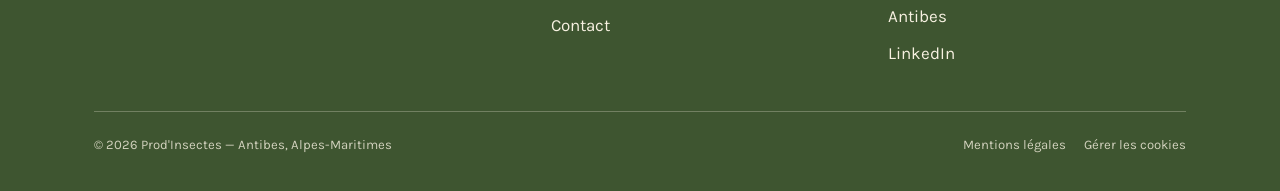
==== commit db0f7abe: "insecte man" ====
--- a/docs/contact.html
+++ b/docs/contact.html
@@ -47,7 +47,7 @@
 <link rel="preconnect" href="https://fonts.googleapis.com"></link>
 <link rel="preconnect" href="https://fonts.gstatic.com" crossorigin="anonymous"></link>
 <link href="https://fonts.googleapis.com/css2?family=Archivo:wght@500;700;900&amp;family=Bricolage+Grotesque:wght@500;700;800&amp;family=Karla:wght@400;500;700&amp;family=Source+Sans+3:wght@400;600&amp;family=Space+Grotesk:wght@500;700&amp;family=Work+Sans:wght@400;500;600&amp;display=swap" rel="stylesheet"></link>
-<link rel="stylesheet" href="site.css"></link>
+<link rel="stylesheet" href="site.css?v=20260701"></link>
 <link rel="icon" type="image/png" sizes="32x32" href="/assets/favicon_io/favicon-32x32.png"></link>
 <link rel="icon" type="image/png" sizes="16x16" href="/assets/favicon_io/favicon-16x16.png"></link>
 <link rel="icon" href="/assets/favicon_io/favicon.ico" sizes="any"></link>
@@ -184,8 +184,12 @@
               <a href="mailto:prod.insectes06@gmail.com">prod.insectes06@gmail.com</a>
             </li>
             <li>
-              <span class="il-label">Localisation</span>
-              <span>Antibes, Alpes-Maritimes (06)</span>
+              <span class="il-label">Téléphone</span>
+              <a href="tel:+33671764820">06 71 76 48 20</a>
+            </li>
+            <li>
+              <span class="il-label">Adresse</span>
+              <span>298 Chemin du Petit Four, 06600 Antibes</span>
             </li>
             <li>
               <span class="il-label">Sur les marchés</span>
@@ -194,6 +198,10 @@
             <li>
               <span class="il-label">Réseaux</span>
               <a href="https://www.linkedin.com/company/prod-insectes" target="_blank" rel="noopener">LinkedIn — Prod'Insectes</a>
+            </li>
+            <li>
+              <span class="il-label">Sur Google</span>
+              <a href="https://share.google/qZIQPl471s8ehRl1A" target="_blank" rel="noopener">Fiche &amp; avis Google</a>
             </li>
           </ul>
         </div>
@@ -241,7 +249,8 @@
         <h4>Contact</h4>
         <ul>
           <li><a href="mailto:prod.insectes06@gmail.com">prod.insectes06@gmail.com</a></li>
-          <li>Antibes, Alpes-Maritimes</li>
+          <li><a href="tel:+33671764820">06 71 76 48 20</a></li>
+          <li>298 Chem. du Petit Four, 06600 Antibes</li>
           <li><a href="https://www.linkedin.com/company/prod-insectes" target="_blank" rel="noopener">LinkedIn</a></li>
         </ul>
       </div>
--- a/docs/site.css
+++ b/docs/site.css
@@ -600,6 +600,15 @@
 }
 .cp-slide p { margin: 14px 0 0; font-size: 1rem; line-height: 1.6; color: var(--ink-soft); }
 .cp-slide p + p { margin-top: 12px; }
+.cp-photo {
+  display: block;
+  width: 100%;
+  max-height: 240px;
+  object-fit: cover;
+  border: var(--border);
+  border-radius: 8px;
+  margin-top: 18px;
+}
 /* Pagination (points) — visible uniquement avec JS */
 .cp-progress { display: flex; gap: 8px; margin-top: 22px; }
 .cycle-panel:not(.is-enhanced) .cp-progress { display: none; }
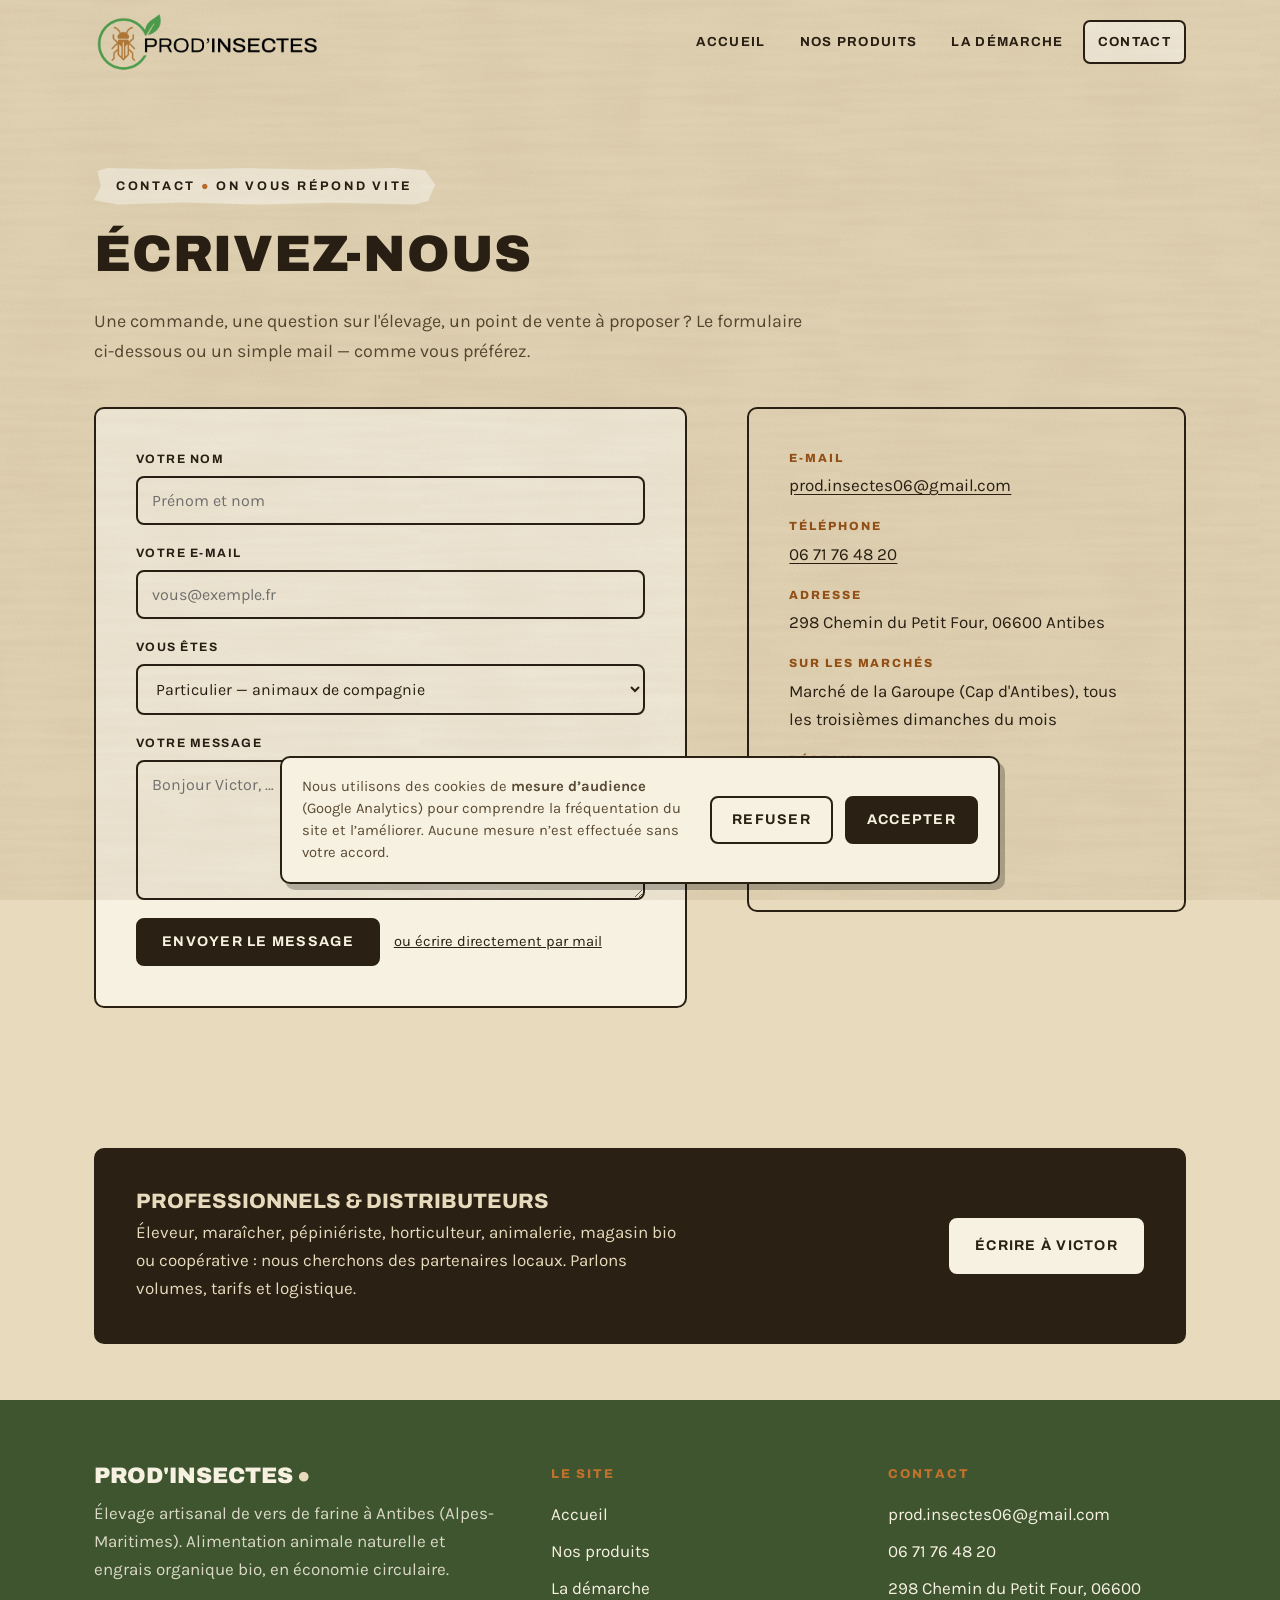
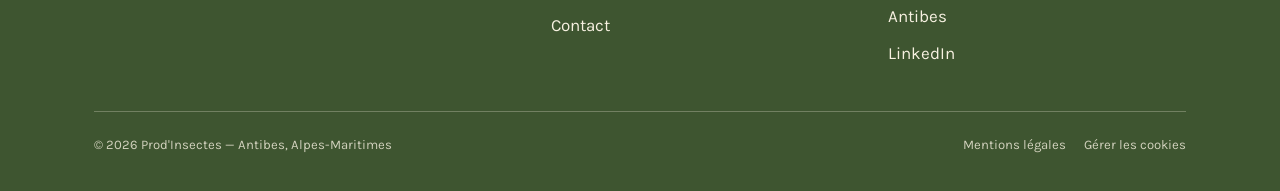
==== commit 58974528: "good" ====
--- a/docs/contact.html
+++ b/docs/contact.html
@@ -250,7 +250,7 @@
         <ul>
           <li><a href="mailto:prod.insectes06@gmail.com">prod.insectes06@gmail.com</a></li>
           <li><a href="tel:+33671764820">06 71 76 48 20</a></li>
-          <li>298 Chem. du Petit Four, 06600 Antibes</li>
+          <li>298 Chemin du Petit Four, 06600 Antibes</li>
           <li><a href="https://www.linkedin.com/company/prod-insectes" target="_blank" rel="noopener">LinkedIn</a></li>
         </ul>
       </div>
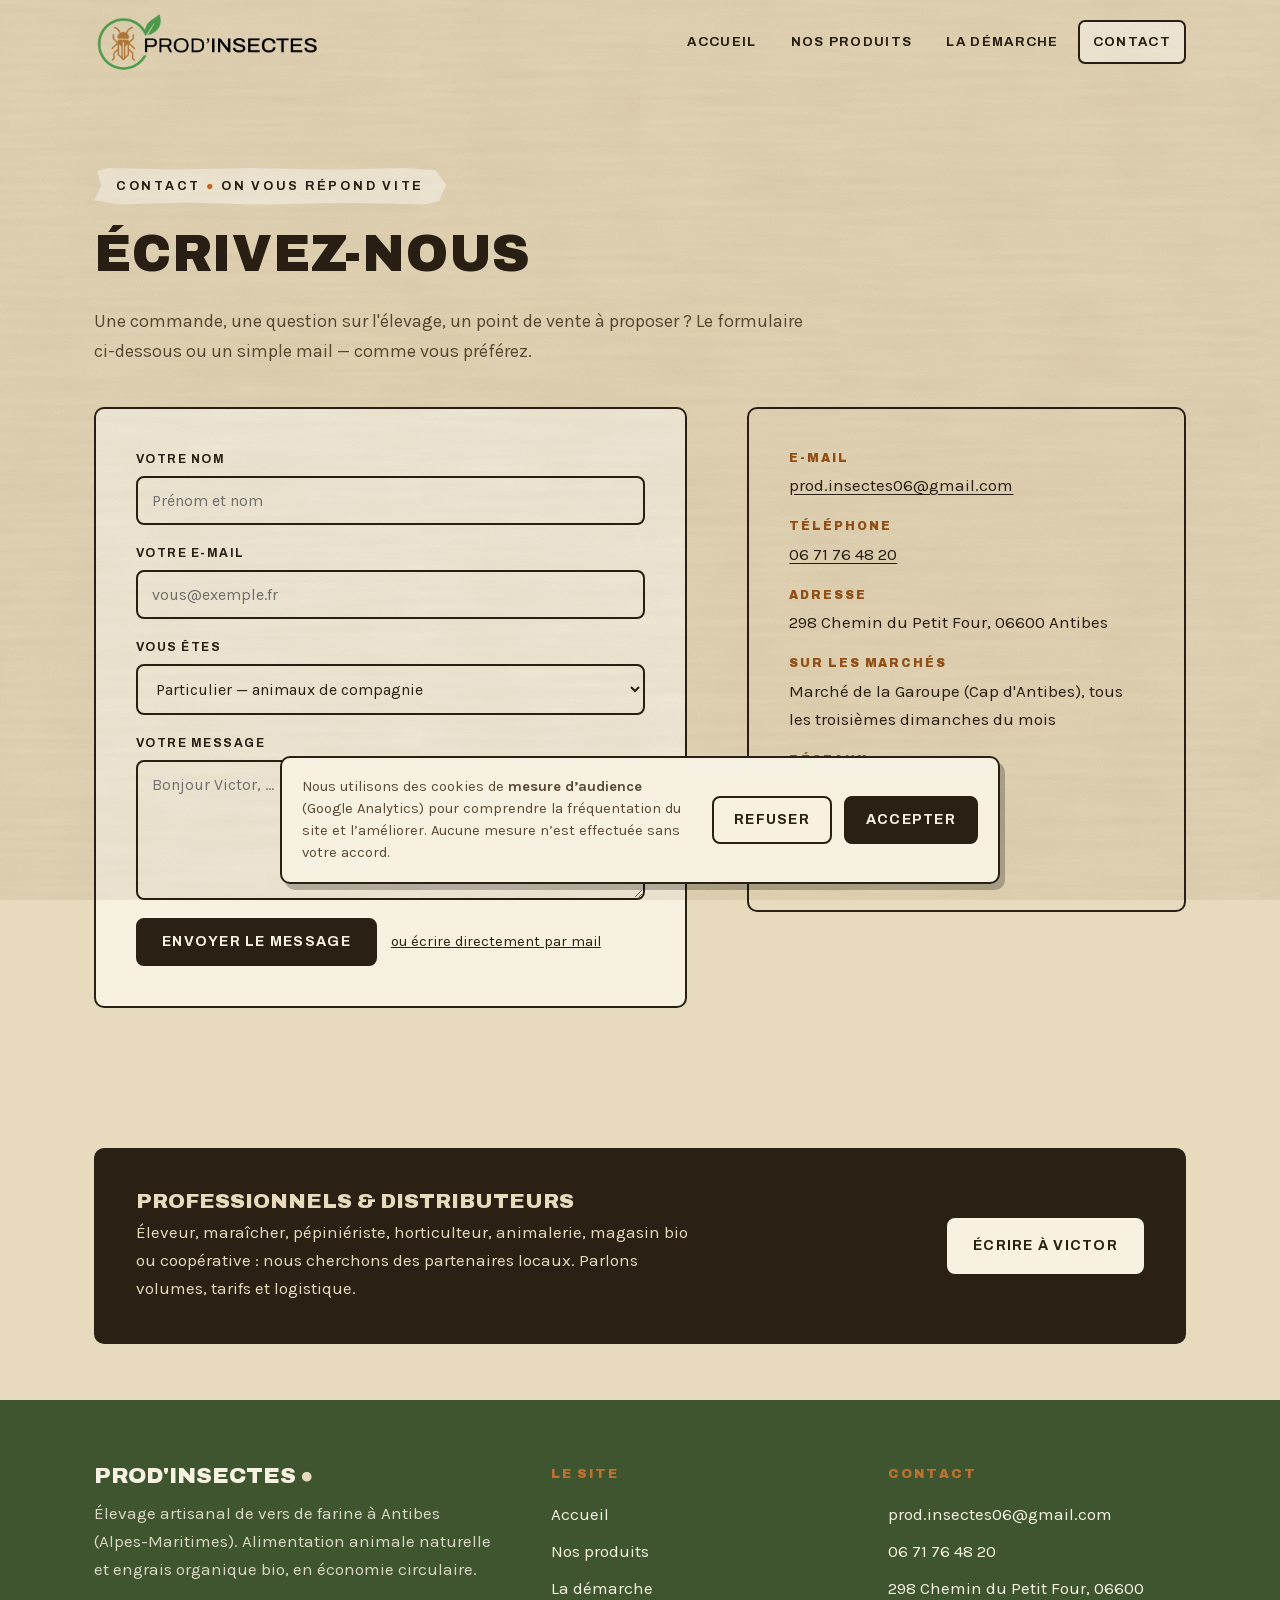
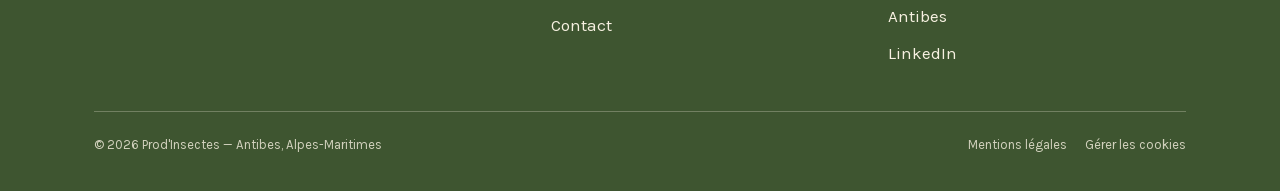
==== commit e466861a: "Performance : diapositives différées, polices auto-hébergées, images allégées Score PageSpeed mobile" ====
--- a/docs/contact.html
+++ b/docs/contact.html
@@ -44,9 +44,12 @@
 <meta name="twitter:image" content="https://www.prod-insectes.fr/assets/slide-vers.jpg"></meta>
 <title>Contact — Prod'Insectes, élevage de vers de farine à Antibes</title>
 <meta name="description" content="Contactez Prod'Insectes à Antibes (Alpes-Maritimes) : commandes de vers de farine et d'engrais organique bio, demandes professionnelles et distribution."></meta>
-<link rel="preconnect" href="https://fonts.googleapis.com"></link>
-<link rel="preconnect" href="https://fonts.gstatic.com" crossorigin="anonymous"></link>
-<link href="https://fonts.googleapis.com/css2?family=Archivo:wght@500;700;900&amp;family=Bricolage+Grotesque:wght@500;700;800&amp;family=Karla:wght@400;500;700&amp;family=Source+Sans+3:wght@400;600&amp;family=Space+Grotesk:wght@500;700&amp;family=Work+Sans:wght@400;500;600&amp;display=swap" rel="stylesheet"></link>
+<!-- Polices auto-hébergées : plus de DNS ni de TLS vers Google avant le rendu.
+     Voir scripts/polices.mjs. Les deux préchargements couvrent les familles
+     visibles avant tout défilement. -->
+<link rel="preload" as="font" type="font/woff2" href="fonts/archivo-700-latin.woff2" crossorigin></link>
+<link rel="preload" as="font" type="font/woff2" href="fonts/karla-400-latin.woff2" crossorigin></link>
+<link rel="stylesheet" href="fonts.css"></link>
 <link rel="stylesheet" href="site.css?v=20260701"></link>
 <link rel="icon" type="image/png" sizes="32x32" href="/assets/favicon_io/favicon-32x32.png"></link>
 <link rel="icon" type="image/png" sizes="16x16" href="/assets/favicon_io/favicon-16x16.png"></link>
@@ -129,9 +132,10 @@
       <div class="contact-grid">
         <!-- Formulaire (envoi simulé, mailto en secours) -->
         <div class="contact-card reveal">
-          <form id="contact-form" action="https://formsubmit.co/florian.salado@gmail.com" method="POST" novalidate="novalidate">
-            <!-- FormSubmit : destinataire principal = action ci-dessus ; copie via _cc -->
-            <input type="hidden" name="_cc" value="prod.insectes06@gmail.com">
+          <form id="contact-form" action="https://formsubmit.co/prod.insectes06@gmail.com" method="POST" novalidate="novalidate">
+            <!-- FormSubmit : destinataire unique = action ci-dessus. Pour remettre
+                 Marie & Flow en copie, ajouter :
+                 <input type="hidden" name="_cc" value="florian.salado@gmail.com"> -->
             <input type="hidden" name="_subject" value="Nouveau message — site Prod'Insectes">
             <input type="hidden" name="_template" value="table">
             <input type="hidden" name="_captcha" value="false">
@@ -289,7 +293,7 @@
     if (btn) { btn.disabled = true; btn.textContent = 'Envoi…'; }
 
     // Envoi via FormSubmit (endpoint AJAX → on garde la page et le message de succès)
-    fetch('https://formsubmit.co/ajax/florian.salado@gmail.com', {
+    fetch('https://formsubmit.co/ajax/prod.insectes06@gmail.com', {
       method: 'POST',
       headers: { 'Accept': 'application/json' },
       body: new FormData(form)
--- a/docs/fonts.css
+++ b/docs/fonts.css
@@ -0,0 +1,109 @@
+/* Polices auto-hébergées — généré par scripts/polices.mjs, ne pas éditer à la main. */
+
+@font-face {
+  font-family: 'Archivo';
+  font-style: normal;
+  font-weight: 500;
+  font-display: swap;
+  src: url('fonts/archivo-500-latin-ext.woff2') format('woff2');
+  unicode-range: U+0100-02BA, U+02BD-02C5, U+02C7-02CC, U+02CE-02D7, U+02DD-02FF, U+0304, U+0308, U+0329, U+1D00-1DBF, U+1E00-1E9F, U+1EF2-1EFF, U+2020, U+20A0-20AB, U+20AD-20C0, U+2113, U+2C60-2C7F, U+A720-A7FF;
+}
+
+@font-face {
+  font-family: 'Archivo';
+  font-style: normal;
+  font-weight: 500;
+  font-display: swap;
+  src: url('fonts/archivo-500-latin.woff2') format('woff2');
+  unicode-range: U+0000-00FF, U+0131, U+0152-0153, U+02BB-02BC, U+02C6, U+02DA, U+02DC, U+0304, U+0308, U+0329, U+2000-206F, U+20AC, U+2122, U+2191, U+2193, U+2212, U+2215, U+FEFF, U+FFFD;
+}
+
+@font-face {
+  font-family: 'Archivo';
+  font-style: normal;
+  font-weight: 700;
+  font-display: swap;
+  src: url('fonts/archivo-700-latin-ext.woff2') format('woff2');
+  unicode-range: U+0100-02BA, U+02BD-02C5, U+02C7-02CC, U+02CE-02D7, U+02DD-02FF, U+0304, U+0308, U+0329, U+1D00-1DBF, U+1E00-1E9F, U+1EF2-1EFF, U+2020, U+20A0-20AB, U+20AD-20C0, U+2113, U+2C60-2C7F, U+A720-A7FF;
+}
+
+@font-face {
+  font-family: 'Archivo';
+  font-style: normal;
+  font-weight: 700;
+  font-display: swap;
+  src: url('fonts/archivo-700-latin.woff2') format('woff2');
+  unicode-range: U+0000-00FF, U+0131, U+0152-0153, U+02BB-02BC, U+02C6, U+02DA, U+02DC, U+0304, U+0308, U+0329, U+2000-206F, U+20AC, U+2122, U+2191, U+2193, U+2212, U+2215, U+FEFF, U+FFFD;
+}
+
+@font-face {
+  font-family: 'Archivo';
+  font-style: normal;
+  font-weight: 900;
+  font-display: swap;
+  src: url('fonts/archivo-900-latin-ext.woff2') format('woff2');
+  unicode-range: U+0100-02BA, U+02BD-02C5, U+02C7-02CC, U+02CE-02D7, U+02DD-02FF, U+0304, U+0308, U+0329, U+1D00-1DBF, U+1E00-1E9F, U+1EF2-1EFF, U+2020, U+20A0-20AB, U+20AD-20C0, U+2113, U+2C60-2C7F, U+A720-A7FF;
+}
+
+@font-face {
+  font-family: 'Archivo';
+  font-style: normal;
+  font-weight: 900;
+  font-display: swap;
+  src: url('fonts/archivo-900-latin.woff2') format('woff2');
+  unicode-range: U+0000-00FF, U+0131, U+0152-0153, U+02BB-02BC, U+02C6, U+02DA, U+02DC, U+0304, U+0308, U+0329, U+2000-206F, U+20AC, U+2122, U+2191, U+2193, U+2212, U+2215, U+FEFF, U+FFFD;
+}
+
+@font-face {
+  font-family: 'Karla';
+  font-style: normal;
+  font-weight: 400;
+  font-display: swap;
+  src: url('fonts/karla-400-latin-ext.woff2') format('woff2');
+  unicode-range: U+0100-02BA, U+02BD-02C5, U+02C7-02CC, U+02CE-02D7, U+02DD-02FF, U+0304, U+0308, U+0329, U+1D00-1DBF, U+1E00-1E9F, U+1EF2-1EFF, U+2020, U+20A0-20AB, U+20AD-20C0, U+2113, U+2C60-2C7F, U+A720-A7FF;
+}
+
+@font-face {
+  font-family: 'Karla';
+  font-style: normal;
+  font-weight: 400;
+  font-display: swap;
+  src: url('fonts/karla-400-latin.woff2') format('woff2');
+  unicode-range: U+0000-00FF, U+0131, U+0152-0153, U+02BB-02BC, U+02C6, U+02DA, U+02DC, U+0304, U+0308, U+0329, U+2000-206F, U+20AC, U+2122, U+2191, U+2193, U+2212, U+2215, U+FEFF, U+FFFD;
+}
+
+@font-face {
+  font-family: 'Karla';
+  font-style: normal;
+  font-weight: 500;
+  font-display: swap;
+  src: url('fonts/karla-500-latin-ext.woff2') format('woff2');
+  unicode-range: U+0100-02BA, U+02BD-02C5, U+02C7-02CC, U+02CE-02D7, U+02DD-02FF, U+0304, U+0308, U+0329, U+1D00-1DBF, U+1E00-1E9F, U+1EF2-1EFF, U+2020, U+20A0-20AB, U+20AD-20C0, U+2113, U+2C60-2C7F, U+A720-A7FF;
+}
+
+@font-face {
+  font-family: 'Karla';
+  font-style: normal;
+  font-weight: 500;
+  font-display: swap;
+  src: url('fonts/karla-500-latin.woff2') format('woff2');
+  unicode-range: U+0000-00FF, U+0131, U+0152-0153, U+02BB-02BC, U+02C6, U+02DA, U+02DC, U+0304, U+0308, U+0329, U+2000-206F, U+20AC, U+2122, U+2191, U+2193, U+2212, U+2215, U+FEFF, U+FFFD;
+}
+
+@font-face {
+  font-family: 'Karla';
+  font-style: normal;
+  font-weight: 700;
+  font-display: swap;
+  src: url('fonts/karla-700-latin-ext.woff2') format('woff2');
+  unicode-range: U+0100-02BA, U+02BD-02C5, U+02C7-02CC, U+02CE-02D7, U+02DD-02FF, U+0304, U+0308, U+0329, U+1D00-1DBF, U+1E00-1E9F, U+1EF2-1EFF, U+2020, U+20A0-20AB, U+20AD-20C0, U+2113, U+2C60-2C7F, U+A720-A7FF;
+}
+
+@font-face {
+  font-family: 'Karla';
+  font-style: normal;
+  font-weight: 700;
+  font-display: swap;
+  src: url('fonts/karla-700-latin.woff2') format('woff2');
+  unicode-range: U+0000-00FF, U+0131, U+0152-0153, U+02BB-02BC, U+02C6, U+02DA, U+02DC, U+0304, U+0308, U+0329, U+2000-206F, U+20AC, U+2122, U+2191, U+2193, U+2212, U+2215, U+FEFF, U+FFFD;
+}
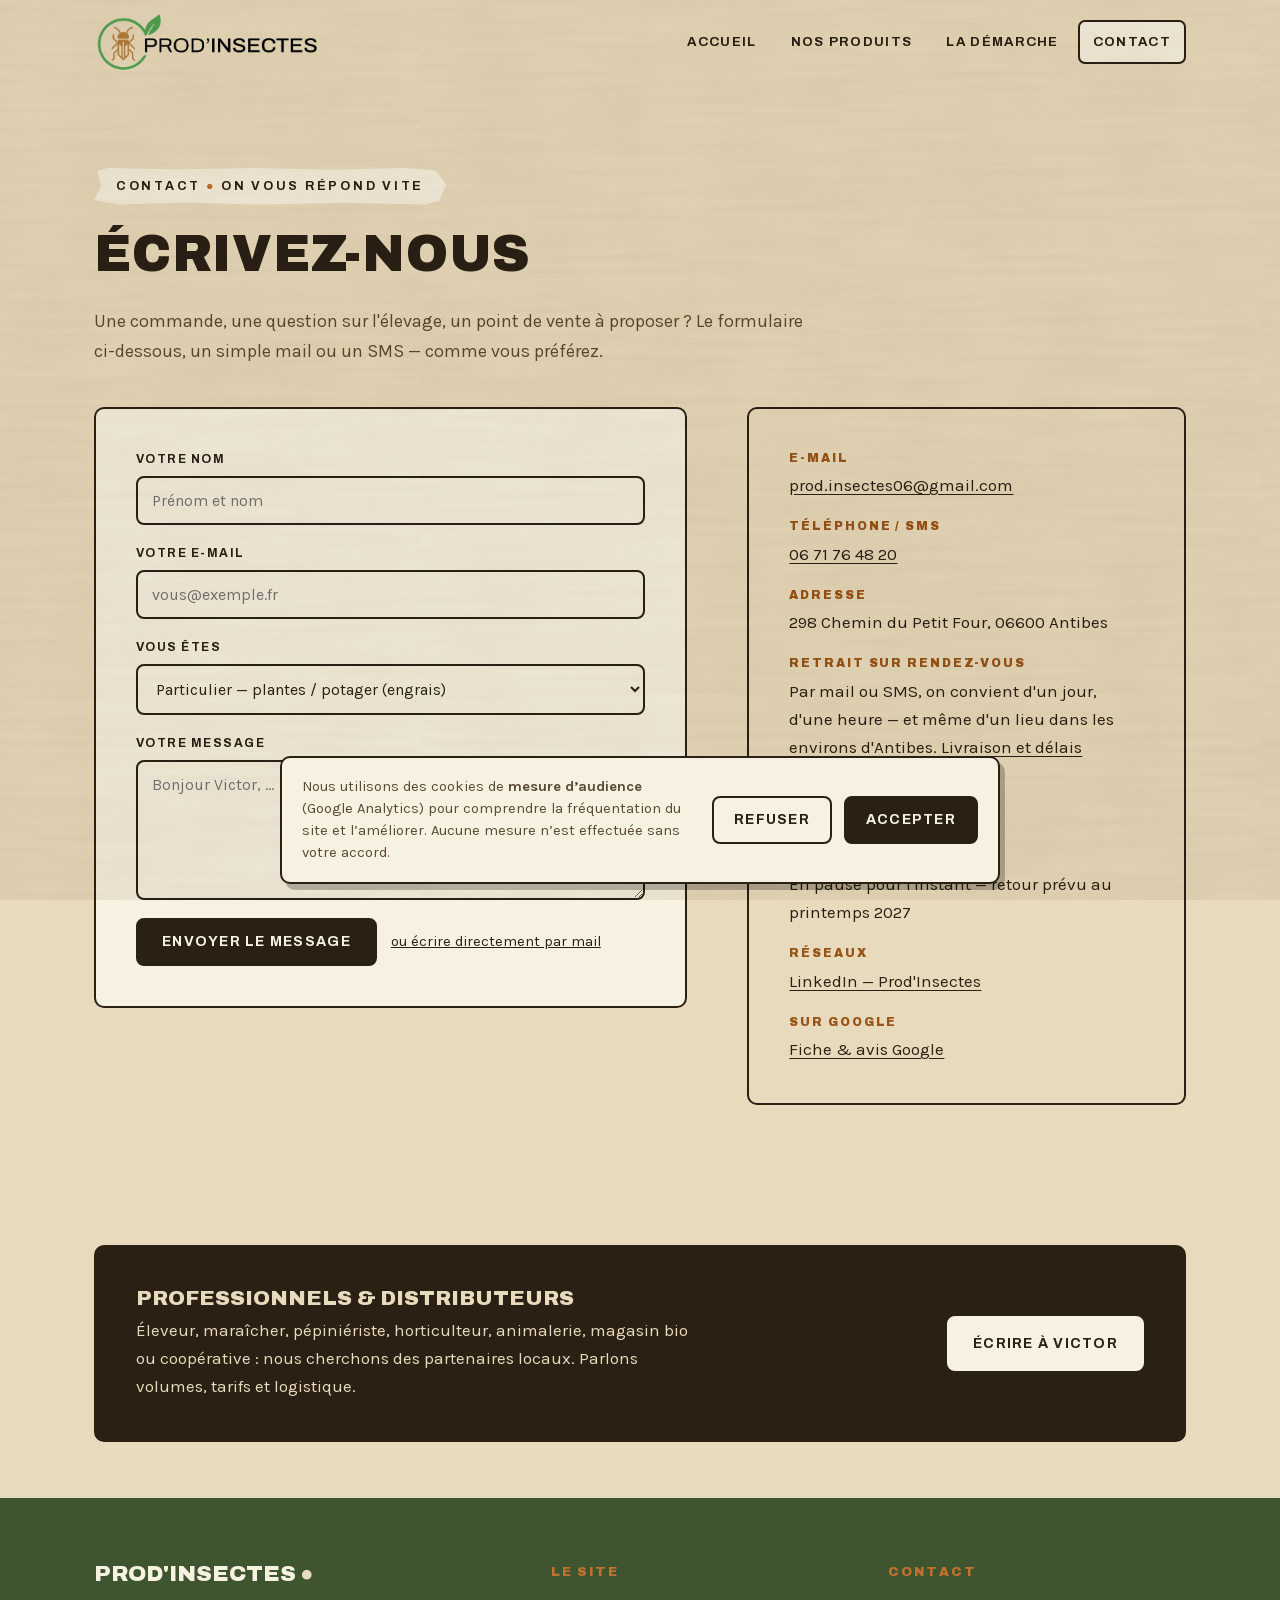
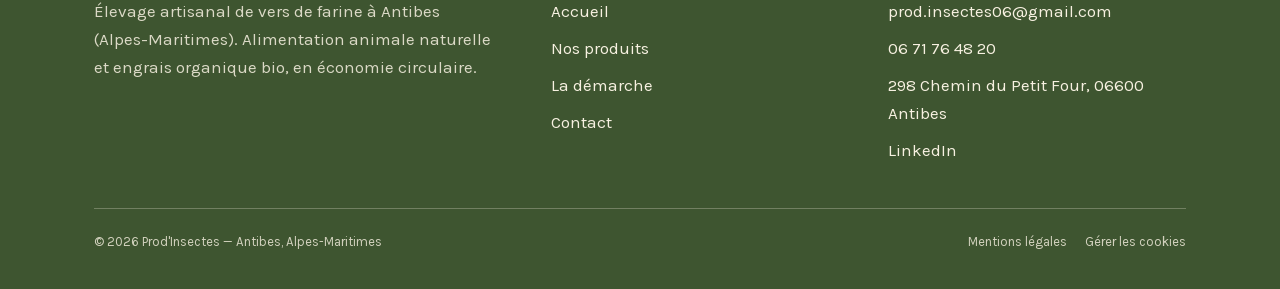
==== commit 9fb9d2f3: "modif après 3 mois" ====
--- a/docs/contact.html
+++ b/docs/contact.html
@@ -125,7 +125,7 @@
         <h1 class="section-title" style="font-size: clamp(2rem, 4.4vw, 3.2rem);">Écrivez-nous</h1>
         <p class="lead">
           Une commande, une question sur l'élevage, un point de vente à proposer ?
-          Le formulaire ci-dessous ou un simple mail — comme vous préférez.
+          Le formulaire ci-dessous, un simple mail ou un SMS — comme vous préférez.
         </p>
       </div>
 
@@ -153,8 +153,9 @@
               <div class="field">
                 <label for="f-profil">Vous êtes</label>
                 <select id="f-profil" name="profil">
-                  <option>Particulier — animaux de compagnie</option>
-                  <option>Particulier — basse-cour / jardin</option>
+                  <option>Particulier — plantes / potager (engrais)</option>
+                  <option>Particulier — reptiles, amphibiens, animaux de compagnie</option>
+                  <option>Particulier — poules / basse-cour / jardin</option>
                   <option>Aquariophile / pêcheur</option>
                   <option>Professionnel — éleveur / maraîcher / horticulteur</option>
                   <option>Professionnel — animalerie / magasin bio / coopérative</option>
@@ -188,7 +189,7 @@
               <a href="mailto:prod.insectes06@gmail.com">prod.insectes06@gmail.com</a>
             </li>
             <li>
-              <span class="il-label">Téléphone</span>
+              <span class="il-label">Téléphone / SMS</span>
               <a href="tel:+33671764820">06 71 76 48 20</a>
             </li>
             <li>
@@ -196,8 +197,16 @@
               <span>298 Chemin du Petit Four, 06600 Antibes</span>
             </li>
             <li>
+              <span class="il-label">Retrait sur rendez-vous</span>
+              <span>Par mail ou SMS, on convient d'un jour, d'une heure — et même d'un lieu dans les environs d'Antibes. <a href="produits#commander">Livraison et délais</a></span>
+            </li>
+            <li>
+              <span class="il-label">En magasin</span>
+              <span>Biocoop d'Antibes</span>
+            </li>
+            <li>
               <span class="il-label">Sur les marchés</span>
-              <span>Marché de la Garoupe (Cap d'Antibes), tous les troisièmes dimanches du mois</span>
+              <span>En pause pour l'instant — retour prévu au printemps 2027</span>
             </li>
             <li>
               <span class="il-label">Réseaux</span>
